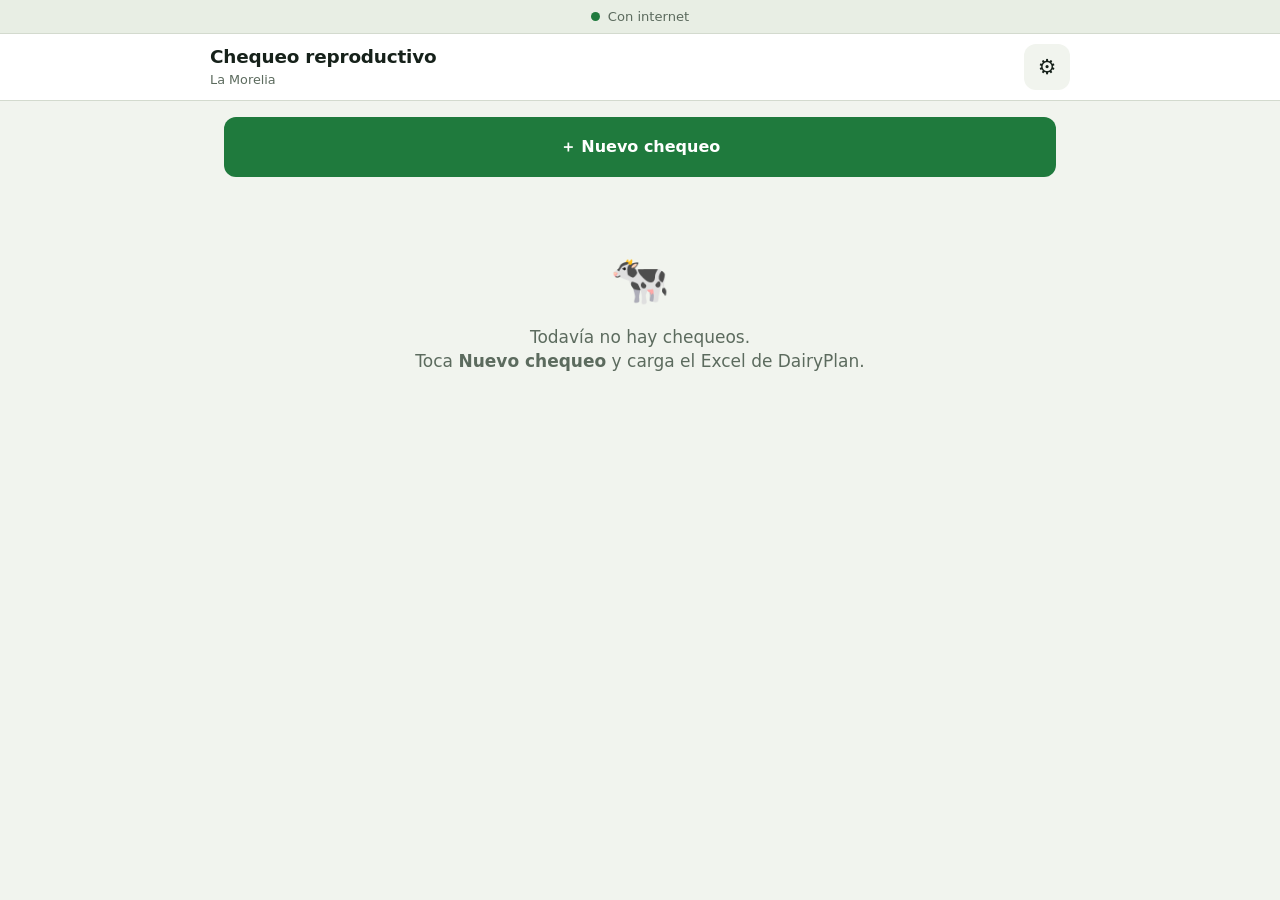
==== chequeo/index.html @ f5736b56 "Fase 1: mover el chequeo a chequeo/ y crear menú de inicio El chequeo reproductivo se traslada a che" ====
<!DOCTYPE html>
<html lang="es">
<head>
<meta charset="UTF-8">
<meta name="viewport" content="width=device-width, initial-scale=1.0, viewport-fit=cover">
<meta name="theme-color" content="#1F7A3D">
<title>Chequeo Reproductivo</title>
<link rel="manifest" href="../manifest.webmanifest">
<link rel="icon" href="../icon-192.png">
<script src="xlsx.full.min.js"></script>
<style>
  :root{
    --paper:#ffffff;
    --panel:#f1f4ee;
    --ink:#16211a;
    --muted:#5c6b5e;
    --line:#d3dace;
    --verde:#1f7a3d;
    --verde-suave:#e4f2e7;
    --ambar:#b8590a;
    --ambar-suave:#fdeedd;
    --alerta:#a3231c;
    --alerta-suave:#fbe9e8;
    --azul:#20618f;
    --aborto:#c2185b;
    --aborto-suave:#fce4ec;
    --aborto-oscuro:#8f0f40;
    --sans:system-ui,-apple-system,"Segoe UI",Roboto,"Helvetica Neue",Arial,sans-serif;
    --tap:60px;
  }
  *{box-sizing:border-box;margin:0;padding:0;-webkit-tap-highlight-color:transparent}
  html{-webkit-text-size-adjust:100%}
  body{
    background:var(--panel);color:var(--ink);font-family:var(--sans);
    font-size:17px;line-height:1.45;min-height:100vh;
    padding-bottom:env(safe-area-inset-bottom);
  }
  button,input,select,textarea{font-family:inherit;font-size:inherit;color:inherit}
  button{cursor:pointer;border:none;background:none}
  :focus-visible{outline:3px solid var(--azul);outline-offset:2px}

  .wrap{max-width:860px;margin:0 auto;padding:0 14px 120px}

  /* ---------- barra superior ---------- */
  .topbar{
    position:sticky;top:0;z-index:30;background:var(--paper);
    border-bottom:1px solid var(--line);
    padding:calc(10px + env(safe-area-inset-top)) 14px 10px;
  }
  .topbar-in{max-width:860px;margin:0 auto;display:flex;align-items:center;gap:12px;min-height:44px}
  .top-title{font-size:1.15rem;font-weight:700;letter-spacing:-0.01em;flex:1;min-width:0;
    overflow:hidden;text-overflow:ellipsis;white-space:nowrap}
  .top-sub{font-size:0.8rem;color:var(--muted);font-weight:400}
  .icon-btn{
    width:46px;height:46px;border-radius:12px;display:flex;align-items:center;justify-content:center;
    font-size:1.3rem;background:var(--panel);flex-shrink:0;
  }
  .icon-btn:active{background:var(--line)}

  /* ---------- conexión ---------- */
  .net{
    display:flex;align-items:center;gap:8px;justify-content:center;
    font-size:0.82rem;padding:7px 12px;background:#e8eee4;color:var(--muted);
    border-bottom:1px solid var(--line);
  }
  .net.off{background:#fdf3e3;color:#8a5a10}
  .net .pip{width:9px;height:9px;border-radius:50%;background:var(--verde)}
  .net.off .pip{background:#c98a1a}

  /* ---------- progreso ---------- */
  .prog-wrap{background:var(--paper);padding:0 14px 12px;border-bottom:1px solid var(--line);
    position:sticky;top:65px;z-index:29}
  .prog-in{max-width:860px;margin:0 auto}
  .prog-head{display:flex;justify-content:space-between;align-items:baseline;margin-bottom:6px}
  .prog-count{font-size:1.5rem;font-weight:700;letter-spacing:-0.02em;font-variant-numeric:tabular-nums}
  .prog-count small{font-size:0.95rem;font-weight:500;color:var(--muted)}
  .prog-bar{height:10px;background:var(--panel);border-radius:5px;overflow:hidden}
  .prog-fill{height:100%;background:var(--verde);width:0;transition:width .25s ease}

  /* ---------- tarjetas de animal ---------- */
  .lista{display:flex;flex-direction:column;gap:12px;margin-top:14px}
  .animal{
    background:var(--paper);border:1px solid var(--line);border-radius:14px;
    padding:14px;border-left:6px solid var(--line);
  }
  .animal.hecho-p{border-left-color:var(--verde);background:#fbfdfb}
  .animal.hecho-v{border-left-color:var(--ambar);background:#fffdfa}
  .animal.hecho-a{border-left-color:var(--aborto);background:#fdf7fa}
  .a-head{display:flex;align-items:flex-start;gap:12px;margin-bottom:12px}
  .a-num{font-size:2rem;font-weight:800;letter-spacing:-0.03em;line-height:1;font-variant-numeric:tabular-nums}
  .a-meta{flex:1;min-width:0;display:flex;flex-wrap:wrap;gap:6px;align-items:center}
  .chip{
    font-size:0.78rem;padding:3px 9px;border-radius:20px;background:var(--panel);
    color:var(--muted);white-space:nowrap;font-weight:500;
  }
  .chip.estado{background:#e7edf3;color:var(--azul);font-weight:700}
  .chip.param{background:var(--verde-suave);color:var(--verde);font-weight:700}
  .chip.nuevo{background:#f3e8f7;color:#7b3b8f;font-weight:700}
  .a-btns{display:grid;grid-template-columns:1fr 1fr;gap:10px}
  .a-btns .a-btn.a{grid-column:1 / -1}
  .a-btn{
    min-height:var(--tap);border-radius:12px;border:2px solid var(--line);
    background:var(--paper);font-weight:700;font-size:1.05rem;
    display:flex;align-items:center;justify-content:center;gap:8px;
  }
  .a-btn .mk{font-size:1.2rem;opacity:.35}
  .a-btn.p{color:var(--verde);border-color:#bcd9c5}
  .a-btn.v{color:var(--ambar);border-color:#e6cdb1}
  .a-btn.a{color:var(--aborto);border-color:#eab8cd}
  .a-btn.p[aria-pressed="true"]{background:var(--verde);color:#fff;border-color:var(--verde)}
  .a-btn.v[aria-pressed="true"]{background:var(--ambar);color:#fff;border-color:var(--ambar)}
  /* Aborto se distingue también por el relleno (rayado), no solo por el color,
     para que se note aunque no se perciban bien los colores. */
  .a-btn.a[aria-pressed="true"]{
    color:#fff;border-color:var(--aborto);background-color:var(--aborto);
    background-image:repeating-linear-gradient(135deg,
      var(--aborto) 0 7px, var(--aborto-oscuro) 7px 14px);
  }
  .a-btn[aria-pressed="true"] .mk{opacity:1}
  .a-btn:active{transform:scale(.985)}
  .a-btn:disabled{opacity:.55;pointer-events:none}
  .a-extra{margin-top:10px;display:flex;gap:10px;align-items:stretch}
  .a-nota{
    flex:1;min-height:48px;padding:11px 12px;border:1px solid var(--line);
    border-radius:10px;background:var(--paper);resize:none;line-height:1.35;
  }
  .a-nota::placeholder{color:#93a094}
  .a-nota:focus{outline:none;border-color:var(--azul);box-shadow:0 0 0 3px #20618f22}
  .a-nota.tiene{border-color:#c9d6cb;background:#fbfcfa}
  .a-nota[readonly]{background:var(--panel);color:var(--muted)}
  .ver-mas{
    background:none;color:var(--muted);font-size:0.85rem;padding:8px 2px;
    text-decoration:underline;text-underline-offset:3px;
  }
  .a-datos{margin-top:8px;border-top:1px solid var(--line);padding-top:8px;
    display:grid;grid-template-columns:1fr 1fr;gap:4px 14px;font-size:0.85rem}
  .a-datos div{display:flex;justify-content:space-between;gap:8px;padding:2px 0;border-bottom:1px dotted #e6ebe3}
  .a-datos span:first-child{color:var(--muted)}
  .a-datos span:last-child{font-weight:600;text-align:right;word-break:break-word}

  /* ---------- separador de estado ---------- */
  .grupo{
    display:flex;align-items:center;gap:10px;margin:20px 2px 2px;
    font-size:0.9rem;font-weight:700;color:var(--muted);
  }
  .grupo::after{content:"";flex:1;height:1px;background:var(--line)}
  .grupo:first-child{margin-top:4px}

  /* ---------- botones generales ---------- */
  .btn{
    min-height:var(--tap);padding:0 22px;border-radius:12px;font-weight:700;font-size:1rem;
    display:inline-flex;align-items:center;justify-content:center;gap:9px;width:100%;
  }
  .btn-verde{background:var(--verde);color:#fff}
  .btn-verde:active{background:#19632f}
  .btn-borde{background:var(--paper);border:2px solid var(--line);color:var(--ink)}
  .btn-borde:active{background:var(--panel)}
  .btn-texto{background:none;color:var(--alerta);font-weight:600;min-height:48px}
  .btn-ambar{background:var(--ambar);color:#fff}
  .btn-ambar:active{background:#9c4b08}
  .btn:disabled{opacity:.45}
  .btn-fila{display:grid;grid-template-columns:1fr 1fr;gap:10px}
  @media (max-width:520px){.btn-fila{grid-template-columns:1fr}}

  /* ---------- tarjetas de sesión ---------- */
  .card{background:var(--paper);border:1px solid var(--line);border-radius:14px;padding:16px;margin-bottom:12px}
  .card h3{font-size:1.05rem;font-weight:700;letter-spacing:-0.01em}
  .card-sub{font-size:0.85rem;color:var(--muted);margin-top:2px}
  .ses{display:flex;align-items:center;gap:14px;width:100%;text-align:left}
  .ses-info{flex:1;min-width:0}
  .ses-fecha{font-size:1.02rem;font-weight:700}
  .ses-det{font-size:0.84rem;color:var(--muted);margin-top:3px}
  .ses-pip{width:12px;height:12px;border-radius:50%;flex-shrink:0}
  .pip-sync{background:var(--verde)}
  .pip-pend{background:#c98a1a}
  .pip-local{background:var(--line)}
  .ses-flecha{color:var(--muted);font-size:1.4rem}

  /* ---------- carga ---------- */
  .drop{
    border:2px dashed #b9c5bb;border-radius:14px;padding:34px 18px;text-align:center;
    background:var(--paper);position:relative;
  }
  .drop input{position:absolute;inset:0;opacity:0;width:100%;height:100%}
  .drop .ic{font-size:2.4rem}
  .drop b{display:block;font-size:1.1rem;margin-top:8px}
  .drop small{color:var(--muted)}

  .param{
    background:var(--paper);border:1px solid var(--line);border-radius:12px;
    padding:12px 14px;display:flex;align-items:center;gap:12px;margin-bottom:10px;
  }
  .param-txt{flex:1;min-width:0}
  .param-txt b{font-size:0.98rem}
  .param-txt small{display:block;color:var(--muted);font-size:0.84rem}
  .param input[type=number]{
    width:62px;padding:9px 4px;text-align:center;border:1px solid var(--line);
    border-radius:9px;background:var(--paper);font-weight:600;
  }
  .sw{width:56px;height:32px;border-radius:16px;background:#ccd5cd;position:relative;flex-shrink:0;transition:background .15s}
  .sw::after{content:"";position:absolute;top:3px;left:3px;width:26px;height:26px;border-radius:50%;background:#fff;transition:left .15s;box-shadow:0 1px 3px #0003}
  .sw[aria-pressed="true"]{background:var(--verde)}
  .sw[aria-pressed="true"]::after{left:27px}

  .aviso{
    background:#fdf3e3;border:1px solid #ecd9b0;color:#7a5410;
    border-radius:12px;padding:12px 14px;font-size:0.9rem;margin-bottom:12px;
  }
  .aviso b{display:block;margin-bottom:3px}
  .aviso.malo{background:var(--alerta-suave);border-color:#efc4c1;color:var(--alerta)}
  .aviso.bien{background:var(--verde-suave);border-color:#bcd9c5;color:#155f2e}

  .campo{margin-bottom:14px}
  .campo label{display:block;font-weight:600;font-size:0.92rem;margin-bottom:6px}
  .campo input[type=text],.campo input[type=url],.campo select{
    width:100%;min-height:52px;padding:12px 14px;border:1px solid var(--line);
    border-radius:11px;background:var(--paper);
  }
  .campo small{display:block;color:var(--muted);font-size:0.83rem;margin-top:5px}

  /* ---------- buscador y filtros ---------- */
  .busca{display:flex;gap:10px;margin-top:14px}
  .busca input{
    flex:1;min-height:52px;padding:12px 14px;border:1px solid var(--line);
    border-radius:11px;background:var(--paper);
  }
  .filtros{display:flex;gap:8px;margin-top:10px;overflow-x:auto;padding-bottom:2px}
  .fchip{
    padding:9px 15px;border-radius:22px;border:1px solid var(--line);background:var(--paper);
    font-size:0.9rem;font-weight:600;white-space:nowrap;color:var(--muted);
  }
  .fchip[aria-pressed="true"]{background:var(--ink);color:#fff;border-color:var(--ink)}

  /* ---------- tabla de detalle de un chequeo (solo lectura) ---------- */
  .tabla-wrap{overflow-x:auto;-webkit-overflow-scrolling:touch;border:1px solid var(--line);border-radius:10px}
  .tabla-datos{width:100%;border-collapse:collapse;font-size:0.86rem;white-space:nowrap}
  .tabla-datos th,.tabla-datos td{padding:8px 10px;text-align:left;border-bottom:1px solid var(--line)}
  .tabla-datos th{background:var(--panel);font-weight:700;position:sticky;top:0}
  .tabla-datos tr:last-child td{border-bottom:none}
  .totales{display:grid;grid-template-columns:repeat(auto-fit,minmax(72px,1fr));gap:8px;margin-top:14px;text-align:center}
  .totales b{display:block;font-size:1.3rem;font-weight:800}
  .totales span{font-size:0.76rem;color:var(--muted)}

  /* ---------- barra inferior ---------- */
  .barra{
    position:fixed;left:0;right:0;bottom:0;z-index:40;background:var(--paper);
    border-top:1px solid var(--line);padding:10px 14px calc(10px + env(safe-area-inset-bottom));
  }
  .barra-in{max-width:860px;margin:0 auto;display:grid;grid-template-columns:1fr 1fr;gap:10px}

  .vacio{text-align:center;padding:52px 20px;color:var(--muted)}
  .vacio .ic{font-size:3rem;display:block;margin-bottom:10px}

  .toast{
    position:fixed;left:50%;transform:translateX(-50%);bottom:96px;z-index:60;
    background:var(--ink);color:#fff;padding:13px 20px;border-radius:12px;
    font-size:0.92rem;font-weight:600;max-width:90%;text-align:center;
    box-shadow:0 6px 20px #0004;
  }
  @media (prefers-reduced-motion:no-preference){
    .toast{animation:sube .18s ease-out}
    @keyframes sube{from{opacity:0;transform:translate(-50%,10px)}to{opacity:1;transform:translate(-50%,0)}}
  }
  .oculto{display:none !important}
</style>
</head>
<body>

<div class="net" id="net"><span class="pip"></span><span id="netTxt">Con internet</span></div>

<div class="topbar">
  <div class="topbar-in">
    <button class="icon-btn oculto" id="btnAtras" onclick="irAtras()" aria-label="Volver">←</button>
    <div style="flex:1;min-width:0">
      <div class="top-title" id="titulo">Chequeo reproductivo</div>
      <div class="top-sub" id="subtitulo">La Morelia</div>
    </div>
    <button class="icon-btn" id="btnAjustes" onclick="ver('ajustes')" aria-label="Ajustes">⚙</button>
  </div>
</div>

<div class="prog-wrap oculto" id="progWrap">
  <div class="prog-in">
    <div class="aviso oculto" id="cerradoAviso" style="margin-bottom:10px"></div>
    <div class="prog-head">
      <div class="prog-count"><span id="progHecho">0</span><small> de <span id="progTotal">0</span> revisadas</small></div>
      <div style="font-size:.85rem;color:var(--muted)" id="progDetalle"></div>
    </div>
    <div class="prog-bar"><div class="prog-fill" id="progFill"></div></div>
  </div>
</div>

<div class="wrap">

  <!-- ================= INICIO ================= -->
  <section id="v-inicio">
    <div id="bannerPrep" style="margin-top:16px"></div>
    <div style="margin:16px 0">
      <button class="btn btn-verde" onclick="ver('cargar')">＋ Nuevo chequeo</button>
    </div>
    <div id="listaSesiones"></div>
  </section>

  <!-- ================= CARGAR ================= -->
  <section id="v-cargar" class="oculto">
    <div class="card">
      <h3>Archivo de DairyPlan</h3>
      <div class="card-sub" style="margin-bottom:12px">Exporta el listado del hato en Excel y ábrelo aquí.</div>
      <div class="drop" id="drop">
        <input type="file" id="file" accept=".xlsx,.xls,application/vnd.openxmlformats-officedocument.spreadsheetml.sheet,application/vnd.ms-excel">
        <span class="ic">📄</span>
        <b>Elegir archivo</b>
        <small>Excel de DairyPlan (.xlsx o .xls)</small>
      </div>
      <div id="cargaInfo" class="oculto" style="margin-top:12px"></div>
    </div>

    <div class="card" id="panelParams">
      <h3>Parámetros de chequeo</h3>
      <div class="card-sub" style="margin-bottom:12px">Ajústalos si el encargado maneja otros días.</div>
      <div id="params"></div>
      <div id="resumenFiltro"></div>
    </div>

    <div class="btn-fila">
      <button class="btn btn-borde" onclick="ver('inicio')">Cancelar</button>
      <button class="btn btn-verde" id="btnCrear" onclick="crearSesion()" disabled>Empezar chequeo</button>
    </div>
    <div style="margin:10px 0 40px">
      <button class="btn btn-borde" id="btnPreparar" onclick="prepararParaTablet()" disabled>📤 Enviar a la tablet</button>
      <div style="font-size:.85rem;color:var(--muted);margin-top:8px;text-align:center">
        Deja la lista lista para que el encargado la descargue en la tablet.
      </div>
      <div id="prepMsg" style="margin-top:10px"></div>
    </div>
  </section>

  <!-- ================= CAMPO ================= -->
  <section id="v-campo" class="oculto">
    <div class="busca">
      <input type="text" id="buscar" inputmode="search" placeholder="Buscar número de animal" oninput="pintarLista()">
      <button class="icon-btn" onclick="limpiarBusqueda()" aria-label="Limpiar">✕</button>
    </div>
    <div class="filtros">
      <button class="fchip" id="f-todas" aria-pressed="true" onclick="setFiltro('todas')">Todas</button>
      <button class="fchip" id="f-pend" aria-pressed="false" onclick="setFiltro('pend')">Pendientes</button>
      <button class="fchip" id="f-prenadas" aria-pressed="false" onclick="setFiltro('prenadas')">Preñadas</button>
      <button class="fchip" id="f-vacias" aria-pressed="false" onclick="setFiltro('vacias')">Vacías</button>
      <button class="fchip" id="f-abortos" aria-pressed="false" onclick="setFiltro('abortos')">Abortos</button>
    </div>
    <div class="lista" id="lista"></div>
    <div style="margin:18px 0 10px">
      <button class="btn btn-borde" id="btnAgregarAnimal" onclick="ver('agregar')">＋ Agregar animal que no está en la lista</button>
    </div>
  </section>

  <!-- ================= AGREGAR ================= -->
  <section id="v-agregar" class="oculto">
    <div class="card">
      <h3>Agregar animal</h3>
      <div class="card-sub" style="margin-bottom:14px">Para vacas que llegaron al corral y no venían en la lista.</div>
      <div class="campo">
        <label for="nvNum">Número del animal</label>
        <input type="text" id="nvNum" inputmode="numeric" autocomplete="off">
      </div>
      <div class="campo">
        <label for="nvEstado">Estado en DairyPlan</label>
        <input type="text" id="nvEstado" list="estadosLista" autocomplete="off" placeholder="Opcional">
        <datalist id="estadosLista"></datalist>
      </div>
      <div class="campo">
        <label for="nvNota">Comentario</label>
        <input type="text" id="nvNota" autocomplete="off" placeholder="Opcional">
      </div>
      <div class="btn-fila">
        <button class="btn btn-borde" onclick="ver('campo')">Cancelar</button>
        <button class="btn btn-verde" onclick="agregarAnimal()">Agregar</button>
      </div>
    </div>
  </section>

  <!-- ================= AJUSTES ================= -->
  <section id="v-ajustes" class="oculto">
    <div class="card">
      <h3>Hoja de Google</h3>
      <div class="card-sub" style="margin-bottom:12px">Los chequeos se envían aquí cuando hay internet. Cada envío agrega filas, no borra las anteriores.</div>
      <div class="campo">
        <label for="urlSheet">Dirección de envío</label>
        <input type="url" id="urlSheet" placeholder="https://script.google.com/macros/s/.../exec" autocomplete="off">
        <small>La consigues al publicar el Apps Script. Está explicado en el archivo de instalación.</small>
      </div>
      <div class="btn-fila">
        <button class="btn btn-borde" onclick="probarSheet()">Probar conexión</button>
        <button class="btn btn-verde" onclick="guardarUrl()">Guardar</button>
      </div>
      <div id="ajustesMsg" style="margin-top:12px"></div>
    </div>

    <div class="card">
      <h3>Nombre de quien revisa</h3>
      <div class="campo" style="margin:10px 0 0">
        <input type="text" id="operario" placeholder="Ej: Don Jairo" autocomplete="off" onchange="guardarOperario()">
        <small>Queda registrado en cada chequeo enviado.</small>
      </div>
    </div>

    <div class="card">
      <h3>Estado del dispositivo</h3>
      <div id="infoAlmacen" class="card-sub" style="margin-top:8px"></div>
      <div style="margin-top:14px">
        <button class="btn btn-borde" onclick="sincronizarPendientes(true)">Enviar chequeos pendientes</button>
      </div>
    </div>

    <div class="card">
      <h3>Chequeos guardados</h3>
      <div class="card-sub" style="margin-bottom:6px">Toca uno para ver el detalle, exportarlo o borrarlo.</div>
      <div id="listaChequeos"></div>
    </div>

    <div style="margin-bottom:40px">
      <button class="btn btn-borde" onclick="ver('inicio')">Volver</button>
    </div>
  </section>

  <!-- ================= RESUMEN DE SESIÓN ================= -->
  <section id="v-sesion" class="oculto">
    <div id="resumenSesion"></div>
  </section>

</div>

<!-- barra inferior del modo campo -->
<div class="barra oculto" id="barraCampo">
  <div class="barra-in">
    <button class="btn btn-borde" onclick="exportarExcel()">⬇ Excel</button>
    <button class="btn btn-verde" id="btnEnviar" onclick="enviarSesion()">Guardar y enviar</button>
  </div>
</div>

<script>
"use strict";

/* =========================================================
   1. Almacenamiento local (IndexedDB)
   ========================================================= */
const DB_NOMBRE = 'chequeo-repro';
const DB_VER = 1;
let _db = null;

function abrirDB(){
  return new Promise((res, rej) => {
    if (_db) return res(_db);
    const req = indexedDB.open(DB_NOMBRE, DB_VER);
    req.onupgradeneeded = e => {
      const db = e.target.result;
      if (!db.objectStoreNames.contains('sesiones')) db.createObjectStore('sesiones', {keyPath:'id'});
      if (!db.objectStoreNames.contains('config')) db.createObjectStore('config', {keyPath:'clave'});
    };
    req.onsuccess = e => { _db = e.target.result; res(_db); };
    req.onerror = () => rej(req.error);
  });
}
function tx(store, modo){
  return abrirDB().then(db => db.transaction(store, modo).objectStore(store));
}
function dbGuardar(store, obj){
  return tx(store,'readwrite').then(st => new Promise((res,rej)=>{
    const r = st.put(obj); r.onsuccess = () => res(obj); r.onerror = () => rej(r.error);
  }));
}
function dbLeer(store, clave){
  return tx(store,'readonly').then(st => new Promise((res,rej)=>{
    const r = st.get(clave); r.onsuccess = () => res(r.result || null); r.onerror = () => rej(r.error);
  }));
}
function dbTodo(store){
  return tx(store,'readonly').then(st => new Promise((res,rej)=>{
    const r = st.getAll(); r.onsuccess = () => res(r.result || []); r.onerror = () => rej(r.error);
  }));
}
function dbBorrar(store, clave){
  return tx(store,'readwrite').then(st => new Promise((res,rej)=>{
    const r = st.delete(clave); r.onsuccess = () => res(); r.onerror = () => rej(r.error);
  }));
}

/* =========================================================
   2. Estado en memoria
   ========================================================= */
let sesion = null;          // sesión abierta
let sesiones = [];          // historial
let config = {urlSheet:'', operario:''};
let vista = 'inicio';
let filtro = 'todas';
let pila = [];              // navegación hacia atrás
let borrador = null;        // archivo cargado, antes de crear la sesión

const PARAMS_DEF = [
  {id:1, estados:['alta','pront','abort','vacia'], campo:'DEL', op:'>',    val:21,  texto:'Recién paridas y vacías'},
  {id:2, estados:['insem'],                        campo:'DUS', op:'>',    val:27,  texto:'Inseminadas sin confirmar'},
  {id:3, estados:['pren'],                         campo:'DUS', op:'<',    val:60,  texto:'Preñez temprana'},
  {id:4, estados:['pren'],                         campo:'DUS', op:'entre',min:91, max:104, texto:'Confirmación de preñez'},
  {id:5, estados:['pren'],                         campo:'DUS', op:'entre',min:204,max:240, texto:'Control antes del secado'}
];
let params = JSON.parse(JSON.stringify(PARAMS_DEF)).map(p => (p.activo = true, p));

/* =========================================================
   3. Utilidades
   ========================================================= */
// Quita tildes y la ñ para que VACÍA, VACIA, PREÑ y PREÑADA se comparen igual.
function norm(v){
  if (v === null || v === undefined) return '';
  return String(v).normalize('NFD').replace(/[\u0300-\u036f]/g,'').trim().toLowerCase();
}
// El botón de Aborto solo debe verse en animales cuyo estado (el STATUS de
// DairyPlan) empieza por PREÑ — mismo criterio "empieza por" que ya usan
// las reglas de parámetros (ver coincideEstado).
function esPrenada(a){
  return norm(a.estado).startsWith('pren');
}
function numero(v){
  if (v === null || v === undefined || v === '') return null;
  if (typeof v === 'number') return isFinite(v) ? v : null;
  const n = parseFloat(String(v).replace(/\s/g,'').replace(',','.'));
  return isNaN(n) ? null : n;
}
// Lee un input numérico respetando el cero (el bug clásico de || valorPorDefecto)
function leerNum(el, defecto){
  const n = parseFloat(el.value);
  return Number.isFinite(n) ? n : defecto;
}
function esc(s){
  return String(s === null || s === undefined ? '' : s)
    .replace(/&/g,'&amp;').replace(/</g,'&lt;').replace(/>/g,'&gt;')
    .replace(/"/g,'&quot;').replace(/'/g,'&#39;');
}
function muestra(v){
  if (v instanceof Date && !isNaN(v)) {
    return String(v.getDate()).padStart(2,'0')+'/'+String(v.getMonth()+1).padStart(2,'0')+'/'+v.getFullYear();
  }
  return v === null || v === undefined ? '' : String(v);
}
function fechaLarga(iso){
  try {
    return new Date(iso).toLocaleDateString('es-CO',{weekday:'long',day:'numeric',month:'long',year:'numeric'});
  } catch(e){ return iso; }
}
function fechaCorta(iso){
  const d = new Date(iso);
  return String(d.getDate()).padStart(2,'0')+'/'+String(d.getMonth()+1).padStart(2,'0')+'/'+d.getFullYear();
}
let _toastT = null;
function toast(msg){
  const v = document.getElementById('_toast');
  if (v) v.remove();
  const el = document.createElement('div');
  el.className = 'toast'; el.id = '_toast'; el.textContent = msg;
  el.setAttribute('role','status');
  document.body.appendChild(el);
  clearTimeout(_toastT);
  _toastT = setTimeout(() => el.remove(), 2600);
}

/* =========================================================
   4. Navegación
   ========================================================= */
function ver(v, sinPila){
  if (!sinPila && v !== vista) pila.push(vista);
  vista = v;
  ['inicio','cargar','campo','agregar','ajustes','sesion'].forEach(n => {
    document.getElementById('v-'+n).classList.toggle('oculto', n !== v);
  });
  document.getElementById('btnAtras').classList.toggle('oculto', v === 'inicio');
  document.getElementById('btnAjustes').classList.toggle('oculto', v !== 'inicio');
  document.getElementById('progWrap').classList.toggle('oculto', v !== 'campo');
  document.getElementById('barraCampo').classList.toggle('oculto', v !== 'campo');

  const t = document.getElementById('titulo'), s = document.getElementById('subtitulo');
  if (v === 'inicio'){ t.textContent = 'Chequeo reproductivo'; s.textContent = 'La Morelia'; }
  else if (v === 'cargar'){ t.textContent = 'Nuevo chequeo'; s.textContent = 'Cargar y filtrar'; }
  else if (v === 'campo'){ t.textContent = sesion ? sesion.nombre : 'Chequeo'; s.textContent = (sesion && sesion.enviado) ? 'Chequeo cerrado · solo lectura' : 'Toca preñada o vacía en cada animal'; }
  else if (v === 'agregar'){ t.textContent = 'Agregar animal'; s.textContent = ''; }
  else if (v === 'ajustes'){ t.textContent = 'Ajustes'; s.textContent = ''; }
  else if (v === 'sesion'){ t.textContent = 'Chequeo guardado'; s.textContent = ''; }

  window.scrollTo(0,0);
  if (v === 'inicio'){ pintarSesiones(); revisarPreparados(); }
  if (v === 'ajustes') pintarAjustes();
  if (v === 'agregar') prepararAgregar();
}
function irAtras(){
  const prev = pila.pop() || 'inicio';
  ver(prev, true);
}

/* =========================================================
   5. Carga del Excel de DairyPlan
   ========================================================= */
const COLS_ID = ['animal','numero','num','nro','no','n','id','crotal','arete','vaca','codigo','identificacion'];

document.getElementById('file').addEventListener('change', e => {
  if (e.target.files && e.target.files[0]) leerArchivo(e.target.files[0]);
});
const drop = document.getElementById('drop');
drop.addEventListener('dragover', e => e.preventDefault());
drop.addEventListener('drop', e => {
  e.preventDefault();
  if (e.dataTransfer.files && e.dataTransfer.files[0]) leerArchivo(e.dataTransfer.files[0]);
});

function leerArchivo(file){
  const info = document.getElementById('cargaInfo');
  info.classList.remove('oculto');
  info.innerHTML = '<div class="aviso">Leyendo el archivo…</div>';
  const fr = new FileReader();
  fr.onerror = () => { info.innerHTML = '<div class="aviso malo"><b>No se pudo leer el archivo</b>Vuelve a exportarlo desde DairyPlan e inténtalo otra vez.</div>'; };
  fr.onload = ev => {
    try {
      const wb = XLSX.read(new Uint8Array(ev.target.result), {type:'array', cellDates:true});
      const hoja = wb.Sheets[wb.SheetNames[0]];
      const filas = XLSX.utils.sheet_to_json(hoja, {header:1, raw:true, cellDates:true, defval:''});
      const conDatos = filas.filter(f => f.some(c => c !== '' && c !== null && c !== undefined));
      if (conDatos.length < 2) throw new Error('vacio');

      const heads = conDatos[0].map(h => (h === null || h === undefined) ? '' : String(h).trim());
      const cuerpo = conDatos.slice(1);

      const iStatus = heads.findIndex(h => norm(h) === 'status' || norm(h) === 'estado');
      const iDel = heads.findIndex(h => norm(h) === 'del');
      const iDus = heads.findIndex(h => norm(h) === 'dus');
      const faltan = [];
      if (iStatus < 0) faltan.push('STATUS');
      if (iDel < 0) faltan.push('DEL');
      if (iDus < 0) faltan.push('DUS');
      if (faltan.length){
        info.innerHTML = '<div class="aviso malo"><b>Faltan columnas en el archivo</b>No encontré ' + esc(faltan.join(', ')) +
          '. El listado de DairyPlan debe incluirlas. Columnas encontradas: ' + esc(heads.filter(Boolean).join(', ')) + '.</div>';
        document.getElementById('btnCrear').disabled = true;
        borrador = null;
        return;
      }

      let iId = -1;
      for (const c of COLS_ID){
        iId = heads.findIndex(h => norm(h) === c);
        if (iId >= 0) break;
      }
      if (iId < 0) iId = 0;

      borrador = {archivo:file.name, heads, cuerpo, iStatus, iDel, iDus, iId};
      info.innerHTML = '<div class="aviso bien"><b>' + esc(file.name) + '</b>' + cuerpo.length + ' animales en el archivo.</div>';
      aplicarFiltro();
    } catch(err){
      info.innerHTML = '<div class="aviso malo"><b>El archivo no se pudo abrir</b>Debe ser el Excel que exporta DairyPlan (.xlsx o .xls), sin filas de título encima de los encabezados.</div>';
      document.getElementById('btnCrear').disabled = true;
      borrador = null;
    }
  };
  fr.readAsArrayBuffer(file);
}

/* ---- parámetros ---- */
function pintarParams(){
  const cont = document.getElementById('params');
  cont.innerHTML = params.map(p => {
    const estados = p.estados.map(e => e.toUpperCase()).join(' · ');
    let inputs;
    if (p.op === 'entre'){
      inputs = '<input type="number" id="pmin'+p.id+'" value="'+p.min+'" min="0" inputmode="numeric" aria-label="mínimo">' +
               '<span style="color:var(--muted)">a</span>' +
               '<input type="number" id="pmax'+p.id+'" value="'+p.max+'" min="0" inputmode="numeric" aria-label="máximo">';
    } else {
      inputs = '<span style="color:var(--muted)">'+p.op+'</span>' +
               '<input type="number" id="pval'+p.id+'" value="'+p.val+'" min="0" inputmode="numeric" aria-label="valor">';
    }
    return '<div class="param">' +
      '<div class="param-txt"><b>'+esc(p.texto)+'</b><small>'+esc(estados)+' · '+p.campo+'</small></div>' +
      '<div style="display:flex;align-items:center;gap:6px">'+inputs+'</div>' +
      '<button class="sw" aria-pressed="'+(p.activo?'true':'false')+'" onclick="alternarParam('+p.id+')" aria-label="Activar '+esc(p.texto)+'"></button>' +
      '</div>';
  }).join('');
  params.forEach(p => {
    const ids = p.op === 'entre' ? ['pmin'+p.id,'pmax'+p.id] : ['pval'+p.id];
    ids.forEach(i => {
      const el = document.getElementById(i);
      if (el) el.addEventListener('input', () => { leerParams(); aplicarFiltro(); });
    });
  });
}
function alternarParam(id){
  const p = params.find(x => x.id === id);
  p.activo = !p.activo;
  pintarParams();
  aplicarFiltro();
}
function leerParams(){
  params.forEach(p => {
    if (p.op === 'entre'){
      const a = document.getElementById('pmin'+p.id), b = document.getElementById('pmax'+p.id);
      if (a) p.min = leerNum(a, p.min);
      if (b) p.max = leerNum(b, p.max);
    } else {
      const a = document.getElementById('pval'+p.id);
      if (a) p.val = leerNum(a, p.val);
    }
  });
}
function coincideEstado(estadoNorm, lista){
  return lista.some(e => estadoNorm.startsWith(e));
}
function aplicarFiltro(){
  const res = document.getElementById('resumenFiltro');
  if (!borrador){ res.innerHTML = ''; return; }
  leerParams();

  const sel = [];
  const sinRegla = {};
  for (const fila of borrador.cuerpo){
    const est = norm(fila[borrador.iStatus]);
    if (!est) continue;
    const del = numero(fila[borrador.iDel]);
    const dus = numero(fila[borrador.iDus]);
    const motivos = [];
    for (const p of params){
      if (!p.activo) continue;
      if (!coincideEstado(est, p.estados)) continue;
      const v = p.campo === 'DEL' ? del : dus;
      if (v === null) continue;
      let ok = false;
      if (p.op === '>') ok = v > p.val;
      else if (p.op === '<') ok = v < p.val;
      else if (p.op === 'entre') ok = v >= p.min && v <= p.max;
      if (ok) motivos.push('P'+p.id);
    }
    if (motivos.length) sel.push({fila, motivos});
    else {
      const cubierto = params.some(p => coincideEstado(est, p.estados));
      if (!cubierto) sinRegla[String(fila[borrador.iStatus]).trim()] = (sinRegla[String(fila[borrador.iStatus]).trim()] || 0) + 1;
    }
  }
  borrador.sel = sel;

  let html = '<div class="aviso ' + (sel.length ? 'bien' : 'malo') + '"><b>' + sel.length +
    ' animales para chequear</b>' + (sel.length ? 'De ' + borrador.cuerpo.length + ' animales del hato.' :
    'Ningún animal cumple los parámetros activos. Revisa los valores o los estados del archivo.') + '</div>';
  const sr = Object.keys(sinRegla);
  if (sr.length){
    html += '<div class="aviso"><b>Estados sin ninguna regla</b>' +
      sr.map(k => esc(k) + ' (' + sinRegla[k] + ')').join(', ') +
      '. Esos animales nunca van a salir en la lista. Si alguno debería salir, avísale a Andrés.</div>';
  }
  res.innerHTML = html;
  document.getElementById('btnCrear').disabled = sel.length === 0;
  document.getElementById('btnPreparar').disabled = sel.length === 0;
}

/* =========================================================
   6. Crear la sesión de campo
   ========================================================= */
// orden descendente por estado, y dentro de cada estado por número
function ordenar(animales){
  animales.sort((a,b) => {
    const ea = norm(a.estado), eb = norm(b.estado);
    if (ea !== eb) return eb.localeCompare(ea, 'es');
    const na = numero(a.num), nb = numero(b.num);
    if (na !== null && nb !== null) return na - nb;
    return String(a.num).localeCompare(String(b.num), 'es');
  });
  return animales;
}
function animalesDelBorrador(){
  return ordenar(borrador.sel.map((s, i) => {
    const datos = {};
    borrador.heads.forEach((h, j) => { if (h) datos[h] = muestra(s.fila[j]); });
    return {
      id: 'a' + i + '_' + Math.random().toString(36).slice(2,7),
      num: muestra(s.fila[borrador.iId]),
      estado: muestra(s.fila[borrador.iStatus]),
      del: muestra(s.fila[borrador.iDel]),
      dus: muestra(s.fila[borrador.iDus]),
      motivos: s.motivos,
      datos,
      resultado: null,
      comentario: '',
      agregado: false,
      hora: null
    };
  }));
}

function crearSesion(){
  if (!borrador || !borrador.sel || !borrador.sel.length) return;
  const ahora = new Date();
  const animales = animalesDelBorrador();

  sesion = {
    id: 'ses_' + ahora.getTime(),
    creado: ahora.toISOString(),
    nombre: 'Chequeo ' + fechaCorta(ahora.toISOString()),
    archivo: borrador.archivo,
    heads: borrador.heads.filter(Boolean),
    colId: borrador.heads[borrador.iId] || '',
    colStatus: borrador.heads[borrador.iStatus] || '',
    colDel: borrador.heads[borrador.iDel] || '',
    colDus: borrador.heads[borrador.iDus] || '',
    operario: config.operario || '',
    animales,
    enviado: false,
    enviadoEn: null
  };
  guardarSesion().then(() => {
    filtro = 'todas';
    setFiltro('todas');
    document.getElementById('buscar').value = '';
    ver('campo');
    pintarLista();
  });
}

function guardarSesion(){
  if (!sesion) return Promise.resolve();
  sesion.actualizado = new Date().toISOString();
  return dbGuardar('sesiones', sesion).then(() => cargarSesiones()).catch(err => {
    toast('No se pudo guardar en el dispositivo');
    console.error(err);
  });
}

function cargarSesiones(){
  return dbTodo('sesiones').then(list => {
    sesiones = list.sort((a,b) => (b.creado || '').localeCompare(a.creado || ''));
    return sesiones;
  });
}

/* =========================================================
   7. Modo campo
   ========================================================= */
function setFiltro(f){
  filtro = f;
  const mapa = {todas:'f-todas', pend:'f-pend', prenadas:'f-prenadas', vacias:'f-vacias', abortos:'f-abortos'};
  Object.keys(mapa).forEach(k => {
    document.getElementById(mapa[k]).setAttribute('aria-pressed', k === f ? 'true' : 'false');
  });
  pintarLista();
}
function limpiarBusqueda(){
  document.getElementById('buscar').value = '';
  pintarLista();
}
function animalesVisibles(){
  if (!sesion) return [];
  const q = norm(document.getElementById('buscar').value);
  return sesion.animales.filter(a => {
    if (filtro === 'pend' && a.resultado) return false;
    if (filtro === 'prenadas' && a.resultado !== 'PREÑADA') return false;
    if (filtro === 'vacias' && a.resultado !== 'VACIA') return false;
    if (filtro === 'abortos' && a.resultado !== 'ABORTO') return false;
    if (q && !norm(a.num).includes(q) && !norm(a.estado).includes(q)) return false;
    return true;
  });
}
// Un chequeo cerrado (ya enviado a la hoja de Google) es de solo lectura,
// para no modificarlo por accidente. Se reabre con el botón de la barra.
function botonResultado(a, valor, clase, icono, etiqueta, cerrado){
  const activo = a.resultado === valor;
  const accion = cerrado ? ' disabled' : ' onclick="marcar(\'' + a.id + '\',\'' + valor + '\')"';
  return '<button class="a-btn ' + clase + '" aria-pressed="' + activo + '"' + accion + '>' +
    '<span class="mk">' + icono + '</span>' + etiqueta + '</button>';
}
function pintarLista(){
  if (!sesion) return;
  const cont = document.getElementById('lista');
  const vis = animalesVisibles();
  const cerrado = !!sesion.enviado;
  actualizarProgreso();
  actualizarEstadoCierre();

  if (!vis.length){
    cont.innerHTML = '<div class="vacio"><span class="ic">🔎</span>' +
      (filtro === 'pend' ? 'No quedan animales pendientes.' : 'Ningún animal con esa búsqueda.') + '</div>';
    return;
  }

  let html = '', estadoPrev = null;
  for (const a of vis){
    const est = a.estado || 'Sin estado';
    if (est !== estadoPrev && !document.getElementById('buscar').value){
      html += '<div class="grupo">' + esc(est) + '</div>';
      estadoPrev = est;
    }
    const cls = a.resultado === 'PREÑADA' ? ' hecho-p' : (a.resultado === 'VACIA' ? ' hecho-v' : (a.resultado === 'ABORTO' ? ' hecho-a' : ''));
    html += '<article class="animal' + cls + '" id="an_' + a.id + '">' +
      '<div class="a-head">' +
        '<div class="a-num">' + esc(a.num || '—') + '</div>' +
        '<div class="a-meta">' +
          (a.agregado ? '<span class="chip nuevo">Agregado en campo</span>' : '<span class="chip estado">' + esc(a.estado) + '</span>') +
          (a.del !== '' && a.del !== undefined ? '<span class="chip">DEL ' + esc(a.del) + '</span>' : '') +
          (a.dus !== '' && a.dus !== undefined ? '<span class="chip">DUS ' + esc(a.dus) + '</span>' : '') +
          a.motivos.map(m => '<span class="chip param">' + esc(m) + '</span>').join('') +
        '</div>' +
      '</div>' +
      '<div class="a-btns">' +
        botonResultado(a, 'PREÑADA', 'p', '●', 'Preñada', cerrado) +
        botonResultado(a, 'VACIA', 'v', '●', 'Vacía', cerrado) +
        (esPrenada(a) ? botonResultado(a, 'ABORTO', 'a', '◆', 'Aborto', cerrado) : '') +
      '</div>' +
      '<div class="a-extra">' +
        '<textarea class="a-nota' + (a.comentario ? ' tiene' : '') + '" rows="1" placeholder="Comentario" ' +
          (cerrado ? 'readonly ' : '') +
          'oninput="anotar(\'' + a.id + '\', this.value)">' + esc(a.comentario) + '</textarea>' +
      '</div>' +
      (a.agregado ? '' : '<button class="ver-mas" onclick="verDatos(\'' + a.id + '\', this)">Ver todos los datos</button>') +
      '<div class="a-datos oculto" id="dt_' + a.id + '"></div>' +
    '</article>';
  }
  cont.innerHTML = html;
}
// Franja de "cerrado", botón de agregar animal, y el botón grande de la
// barra inferior (Guardar y enviar ↔ Reabrir para corregir).
function actualizarEstadoCierre(){
  if (!sesion) return;
  const cerrado = !!sesion.enviado;

  const aviso = document.getElementById('cerradoAviso');
  if (aviso){
    aviso.classList.toggle('oculto', !cerrado);
    if (cerrado){
      aviso.innerHTML = '<b>🔒 Chequeo cerrado</b>Se envió a la hoja de Google el ' +
        esc(fechaLarga(sesion.enviadoEn || sesion.creado)) + '. Toca «Reabrir para corregir» para modificarlo.';
    }
  }

  const btnAg = document.getElementById('btnAgregarAnimal');
  if (btnAg) btnAg.classList.toggle('oculto', cerrado);

  const btnEnviar = document.getElementById('btnEnviar');
  if (btnEnviar){
    if (cerrado){
      btnEnviar.textContent = 'Reabrir para corregir';
      btnEnviar.className = 'btn btn-ambar';
      btnEnviar.onclick = reabrirSesion;
    } else {
      btnEnviar.textContent = 'Guardar y enviar';
      btnEnviar.className = 'btn btn-verde';
      btnEnviar.onclick = enviarSesion;
    }
  }
}
function reabrirSesion(){
  if (!sesion || !sesion.enviado) return;
  const ok = confirm('Vas a reabrir este chequeo para corregirlo. Al volver a enviarlo, se van a reemplazar las filas de este chequeo en la hoja de Google. ¿Continuar?');
  if (!ok) return;
  sesion.enviado = false;
  sesion.reabierto = true;
  sesion.reabiertoEn = new Date().toISOString();
  guardarSesion().then(() => {
    if (vista === 'campo') ver('campo', true); // refresca título/subtítulo
    pintarLista();
    toast('Chequeo reabierto. Ya puedes corregirlo.');
  });
}
function actualizarProgreso(){
  if (!sesion) return;
  const tot = sesion.animales.length;
  const hechas = sesion.animales.filter(a => a.resultado).length;
  const pren = sesion.animales.filter(a => a.resultado === 'PREÑADA').length;
  const vac = sesion.animales.filter(a => a.resultado === 'VACIA').length;
  const abo = sesion.animales.filter(a => a.resultado === 'ABORTO').length;
  document.getElementById('progHecho').textContent = hechas;
  document.getElementById('progTotal').textContent = tot;
  document.getElementById('progFill').style.width = (tot ? (hechas/tot*100) : 0) + '%';
  document.getElementById('progDetalle').textContent = pren + ' preñadas · ' + vac + ' vacías · ' + abo + ' abortos';
}
function buscarAnimal(id){ return sesion ? sesion.animales.find(a => a.id === id) : null; }

function marcar(id, valor){
  if (sesion && sesion.enviado) return; // cerrado: de solo lectura hasta que se reabra
  const a = buscarAnimal(id);
  if (!a) return;
  a.resultado = (a.resultado === valor) ? null : valor;
  a.hora = a.resultado ? new Date().toISOString() : null;
  sesion.enviado = false;
  guardarSesion();
  // repinta solo esta tarjeta si el filtro no la va a mover
  if (filtro === 'todas'){
    const el = document.getElementById('an_'+id);
    if (el){
      el.className = 'animal' + (a.resultado === 'PREÑADA' ? ' hecho-p' : (a.resultado === 'VACIA' ? ' hecho-v' : (a.resultado === 'ABORTO' ? ' hecho-a' : '')));
      const bp = el.querySelector('.a-btn.p'), bv = el.querySelector('.a-btn.v'), ba = el.querySelector('.a-btn.a');
      if (bp) bp.setAttribute('aria-pressed', String(a.resultado === 'PREÑADA'));
      if (bv) bv.setAttribute('aria-pressed', String(a.resultado === 'VACIA'));
      if (ba) ba.setAttribute('aria-pressed', String(a.resultado === 'ABORTO'));
    }
    actualizarProgreso();
  } else {
    pintarLista();
  }
}
let _notaT = null;
function anotar(id, txt){
  if (sesion && sesion.enviado) return; // cerrado: de solo lectura hasta que se reabra
  const a = buscarAnimal(id);
  if (!a) return;
  a.comentario = txt;
  sesion.enviado = false;
  clearTimeout(_notaT);
  _notaT = setTimeout(guardarSesion, 400);
}
function verDatos(id, btn){
  const a = buscarAnimal(id);
  const cont = document.getElementById('dt_'+id);
  if (!a || !cont) return;
  if (!cont.classList.contains('oculto')){
    cont.classList.add('oculto'); btn.textContent = 'Ver todos los datos'; return;
  }
  cont.innerHTML = Object.keys(a.datos).map(k =>
    '<div><span>' + esc(k) + '</span><span>' + esc(a.datos[k]) + '</span></div>').join('');
  cont.classList.remove('oculto');
  btn.textContent = 'Ocultar datos';
}

/* ---- agregar animal en campo ---- */
function prepararAgregar(){
  const dl = document.getElementById('estadosLista');
  const vistos = {};
  if (sesion) sesion.animales.forEach(a => { if (a.estado) vistos[a.estado] = 1; });
  dl.innerHTML = Object.keys(vistos).map(e => '<option value="'+esc(e)+'">').join('');
  document.getElementById('nvNum').value = '';
  document.getElementById('nvEstado').value = '';
  document.getElementById('nvNota').value = '';
  setTimeout(() => document.getElementById('nvNum').focus(), 100);
}
function agregarAnimal(){
  if (sesion && sesion.enviado){ toast('Este chequeo está cerrado. Reábrelo para agregar animales.'); ver('campo'); return; }
  const num = document.getElementById('nvNum').value.trim();
  if (!num){ toast('Escribe el número del animal'); return; }
  const est = document.getElementById('nvEstado').value.trim();
  const nota = document.getElementById('nvNota').value.trim();
  sesion.animales.unshift({
    id: 'add_' + Date.now(),
    num, estado: est || 'AGREGADO', del:'', dus:'',
    motivos: [], datos: {}, resultado:null, comentario:nota, agregado:true, hora:null
  });
  sesion.enviado = false;
  guardarSesion().then(() => {
    filtro = 'todas'; setFiltro('todas');
    document.getElementById('buscar').value = '';
    ver('campo', true);
    pila = pila.filter(p => p !== 'agregar');
    pintarLista();
    toast('Animal ' + num + ' agregado');
  });
}

/* =========================================================
   7b. Preparar en el computador / recoger en la tablet
   ========================================================= */
function pedir(cuerpo){
  if (!config.urlSheet) return Promise.reject(new Error('sin-url'));
  return fetch(config.urlSheet, {
    method:'POST',
    headers:{'Content-Type':'text/plain;charset=utf-8'},
    body: JSON.stringify(cuerpo)
  }).then(r => {
    if (!r.ok) throw new Error('http-' + r.status);
    return r.text();
  }).then(t => {
    let j;
    try { j = JSON.parse(t); } catch(e){ throw new Error('respuesta-rara'); }
    if (!j.ok) throw new Error(j.error || 'error');
    return j;
  });
}

function prepararParaTablet(){
  const msg = document.getElementById('prepMsg');
  if (!borrador || !borrador.sel || !borrador.sel.length) return;
  if (!config.urlSheet){
    msg.innerHTML = '<div class="aviso malo"><b>Falta la hoja de Google</b>Configúrala en el engranaje ⚙ para poder mandar la lista a la tablet.</div>';
    return;
  }
  if (!navigator.onLine){
    msg.innerHTML = '<div class="aviso malo"><b>No hay internet</b>Esta parte sí necesita conexión, porque la lista viaja por la hoja de Google.</div>';
    return;
  }
  const btn = document.getElementById('btnPreparar');
  btn.disabled = true; btn.textContent = 'Enviando…';
  msg.innerHTML = '<div class="aviso">Enviando la lista…</div>';

  const ahora = new Date();
  const animales = animalesDelBorrador();
  const cuerpo = {
    accion: 'preparar',
    sesionId: 'prep_' + ahora.getTime(),
    fecha: ahora.toISOString(),
    archivo: borrador.archivo || '',
    meta: {
      heads: borrador.heads.filter(Boolean),
      colId: borrador.heads[borrador.iId] || '',
      colStatus: borrador.heads[borrador.iStatus] || '',
      colDel: borrador.heads[borrador.iDel] || '',
      colDus: borrador.heads[borrador.iDus] || ''
    },
    animales: animales.map(a => ([
      a.num, a.estado, a.del, a.dus, a.motivos.join(', '), JSON.stringify(a.datos)
    ]))
  };

  pedir(cuerpo).then(() => {
    msg.innerHTML = '<div class="aviso bien"><b>Lista enviada</b>' + animales.length +
      ' animales. En la tablet, con internet, aparece arriba el aviso para descargarla.</div>';
  }).catch(e => {
    console.error(e);
    msg.innerHTML = '<div class="aviso malo"><b>No se pudo enviar</b>Revisa la conexión con la hoja en el engranaje ⚙.</div>';
  }).then(() => {
    btn.disabled = false; btn.textContent = '📤 Enviar a la tablet';
  });
}

let preparados = [];
function revisarPreparados(){
  const cont = document.getElementById('bannerPrep');
  if (!config.urlSheet || !navigator.onLine){ cont.innerHTML = ''; return; }
  pedir({accion:'pendientes'}).then(j => {
    preparados = j.pendientes || [];
    if (!preparados.length){ cont.innerHTML = ''; return; }
    cont.innerHTML = preparados.map(p =>
      '<div class="aviso bien" style="display:flex;align-items:center;gap:12px;flex-wrap:wrap">' +
        '<div style="flex:1;min-width:180px"><b>Chequeo preparado</b>' +
        esc(fechaCorta(p.fecha)) + ' · ' + p.animales + ' animales</div>' +
        '<button class="btn btn-verde" style="width:auto" onclick="descargarPreparado(\'' + esc(p.sesionId) + '\')">Descargar</button>' +
      '</div>').join('');
  }).catch(e => { cont.innerHTML = ''; });
}

function descargarPreparado(id){
  const cont = document.getElementById('bannerPrep');
  cont.innerHTML = '<div class="aviso">Descargando la lista…</div>';
  pedir({accion:'traer', sesionId:id}).then(j => {
    const meta = j.meta || {};
    const animales = ordenar((j.animales || []).map((f, i) => {
      let datos = {};
      try { datos = JSON.parse(f[5] || '{}'); } catch(e){ datos = {}; }
      return {
        id: 'p' + i + '_' + Math.random().toString(36).slice(2,7),
        num: String(f[0] === null || f[0] === undefined ? '' : f[0]),
        estado: String(f[1] || ''),
        del: String(f[2] === null || f[2] === undefined ? '' : f[2]),
        dus: String(f[3] === null || f[3] === undefined ? '' : f[3]),
        motivos: String(f[4] || '').split(',').map(s => s.trim()).filter(Boolean),
        datos, resultado:null, comentario:'', agregado:false, hora:null
      };
    }));
    if (!animales.length) throw new Error('vacio');

    sesion = {
      id: 'ses_' + Date.now(),
      creado: j.fecha || new Date().toISOString(),
      nombre: 'Chequeo ' + fechaCorta(j.fecha || new Date().toISOString()),
      archivo: j.archivo || '',
      heads: meta.heads || [],
      colId: meta.colId || '', colStatus: meta.colStatus || '',
      colDel: meta.colDel || '', colDus: meta.colDus || '',
      operario: config.operario || '',
      preparadoId: id,
      animales,
      enviado:false, enviadoEn:null
    };
    return guardarSesion().then(() => {
      pedir({accion:'recogido', sesionId:id}).catch(()=>{});
      preparados = preparados.filter(p => p.sesionId !== id);
      filtro = 'todas'; setFiltro('todas');
      document.getElementById('buscar').value = '';
      ver('campo');
      pintarLista();
      toast(animales.length + ' animales listos para chequear');
    });
  }).catch(e => {
    console.error(e);
    cont.innerHTML = '<div class="aviso malo"><b>No se pudo descargar</b>Revisa el internet e inténtalo otra vez.</div>';
  });
}

/* =========================================================
   8. Historial
   ========================================================= */
function pintarSesiones(){
  const cont = document.getElementById('listaSesiones');
  if (!sesiones.length){
    cont.innerHTML = '<div class="vacio"><span class="ic">🐄</span>Todavía no hay chequeos.<br>Toca <b>Nuevo chequeo</b> y carga el Excel de DairyPlan.</div>';
    return;
  }
  cont.innerHTML = sesiones.map(s => {
    const hechas = s.animales.filter(a => a.resultado).length;
    const pren = s.animales.filter(a => a.resultado === 'PREÑADA').length;
    const vac = s.animales.filter(a => a.resultado === 'VACIA').length;
    const abo = s.animales.filter(a => a.resultado === 'ABORTO').length;
    const pip = s.enviado ? 'pip-sync' : (hechas ? 'pip-pend' : 'pip-local');
    const estado = s.enviado ? 'Enviado' : (hechas === s.animales.length && hechas > 0 ? 'Sin enviar' : 'En curso');
    return '<div class="card" style="padding:12px 14px">' +
      '<button class="ses" onclick="abrirSesion(\'' + s.id + '\')">' +
        '<span class="ses-pip ' + pip + '"></span>' +
        '<span class="ses-info">' +
          '<span class="ses-fecha">' + esc(fechaLarga(s.creado)) + '</span>' +
          '<span class="ses-det">' + hechas + ' de ' + s.animales.length + ' revisadas · ' + pren + ' preñadas · ' + vac + ' vacías · ' + abo + ' abortos · ' + estado + '</span>' +
        '</span>' +
        '<span class="ses-flecha">›</span>' +
      '</button></div>';
  }).join('');
}
function abrirSesion(id){
  const s = sesiones.find(x => x.id === id);
  if (!s) return;
  sesion = s;
  filtro = 'todas'; setFiltro('todas');
  document.getElementById('buscar').value = '';
  ver('campo');
  pintarLista();
}

/* =========================================================
   9. Exportar e enviar
   ========================================================= */
// s es opcional: por defecto exporta la sesión abierta en modo campo,
// pero la vista de detalle (solo lectura) puede pasar cualquier otra.
function filasExport(s){
  s = s || sesion;
  const cols = s.heads.slice();
  const cab = cols.concat(['PARAMETRO','RESULTADO','COMENTARIO','FECHA CHEQUEO','REVISADO POR','REABIERTO']);
  const fecha = fechaCorta(s.creado);
  const filas = [cab];
  for (const a of s.animales){
    const f = cols.map(c => {
      if (a.datos && a.datos[c] !== undefined && a.datos[c] !== '') return a.datos[c];
      if (c === s.colId) return a.num;
      if (c === s.colStatus || norm(c) === 'status' || norm(c) === 'estado') return a.estado;
      if (c === s.colDel) return a.del;
      if (c === s.colDus) return a.dus;
      return '';
    });
    // convierte a número lo que sea numérico, para que Excel lo ordene bien
    const fNum = f.map(v => {
      const n = numero(v);
      return (n !== null && String(v).trim() !== '' && /^[\d.,\s-]+$/.test(String(v))) ? n : v;
    });
    filas.push(fNum.concat([
      a.motivos.join(', ') || (a.agregado ? 'AGREGADO' : ''),
      a.resultado || 'SIN REVISAR',
      a.comentario || '',
      fecha,
      s.operario || config.operario || '',
      s.reabierto ? 'SI' : 'NO'
    ]));
  }
  return filas;
}
function exportarExcel(s){
  s = s || sesion;
  if (!s) return;
  try {
    const wb = XLSX.utils.book_new();
    const ws = XLSX.utils.aoa_to_sheet(filasExport(s));
    ws['!cols'] = s.heads.map(() => ({wch:13})).concat([{wch:12},{wch:13},{wch:30},{wch:13},{wch:16},{wch:10}]);
    XLSX.utils.book_append_sheet(wb, ws, 'Chequeo');
    XLSX.writeFile(wb, 'chequeo_' + fechaCorta(s.creado).replace(/\//g,'-') + '.xlsx');
    toast('Excel descargado');
  } catch(e){
    toast('No se pudo crear el Excel');
    console.error(e);
  }
}

function payload(s){
  return {
    sesionId: s.id,
    fecha: s.creado,
    archivo: s.archivo || '',
    operario: s.operario || config.operario || '',
    columnas: ['FECHA','SESION','ANIMAL','ESTADO','DEL','DUS','PARAMETRO','RESULTADO','COMENTARIO','REVISADO POR','AGREGADO EN CAMPO','REABIERTO'],
    filas: s.animales.map(a => ([
      fechaCorta(s.creado), s.id, a.num, a.estado, a.del, a.dus,
      a.motivos.join(', '), a.resultado || 'SIN REVISAR', a.comentario || '',
      s.operario || config.operario || '', a.agregado ? 'SI' : 'NO', s.reabierto ? 'SI' : 'NO'
    ]))
  };
}
function enviarASheet(s){
  if (!config.urlSheet) return Promise.reject(new Error('sin-url'));
  return fetch(config.urlSheet, {
    method:'POST',
    // texto plano evita el preflight CORS que Apps Script no responde
    headers: {'Content-Type':'text/plain;charset=utf-8'},
    body: JSON.stringify(payload(s))
  }).then(r => {
    if (!r.ok) throw new Error('http-' + r.status);
    return r.text();
  });
}
function enviarSesion(){
  if (!sesion) return;
  const pend = sesion.animales.filter(a => !a.resultado).length;
  const seguir = pend === 0 || confirm('Quedan ' + pend + ' animales sin revisar. ¿Enviar de todas formas?');
  if (!seguir) return;
  sesion.operario = sesion.operario || config.operario || '';
  guardarSesion().then(() => {
    if (!config.urlSheet){
      toast('Guardado. Falta configurar la hoja de Google.');
      return;
    }
    if (!navigator.onLine){
      toast('Guardado. Se enviará solo cuando haya internet.');
      return;
    }
    const btn = document.getElementById('btnEnviar');
    btn.disabled = true; btn.textContent = 'Enviando…';
    enviarASheet(sesion).then(() => {
      sesion.enviado = true;
      sesion.enviadoEn = new Date().toISOString();
      return guardarSesion();
    }).then(() => {
      toast('Enviado a la hoja de Google');
    }).catch(err => {
      console.error(err);
      toast('Sin conexión con la hoja. Queda guardado y se reintenta.');
    }).then(() => {
      btn.disabled = false; btn.textContent = 'Guardar y enviar';
    });
  });
}
function sincronizarPendientes(manual){
  if (!config.urlSheet || !navigator.onLine){
    if (manual) toast(config.urlSheet ? 'No hay internet' : 'Falta configurar la hoja de Google');
    return;
  }
  const pend = sesiones.filter(s => !s.enviado && s.animales.some(a => a.resultado));
  if (!pend.length){ if (manual) toast('No hay chequeos pendientes'); return; }
  let ok = 0;
  const uno = i => {
    if (i >= pend.length){
      cargarSesiones().then(() => { if (vista === 'inicio') pintarSesiones(); });
      if (ok) toast(ok + (ok === 1 ? ' chequeo enviado' : ' chequeos enviados'));
      else if (manual) toast('No se pudo enviar. Revisa la conexión.');
      return;
    }
    const s = pend[i];
    enviarASheet(s).then(() => {
      s.enviado = true; s.enviadoEn = new Date().toISOString(); ok++;
      return dbGuardar('sesiones', s);
    }).catch(e => console.error(e)).then(() => uno(i+1));
  };
  uno(0);
}

/* =========================================================
   10. Ajustes
   ========================================================= */
function pintarAjustes(){
  document.getElementById('urlSheet').value = config.urlSheet || '';
  document.getElementById('operario').value = config.operario || '';
  const info = document.getElementById('infoAlmacen');
  const pend = sesiones.filter(s => !s.enviado && s.animales.some(a => a.resultado)).length;
  let txt = sesiones.length + ' chequeos guardados en la tablet · ' + pend + ' sin enviar.';
  info.textContent = txt;
  pintarListaChequeos();
  if (navigator.storage && navigator.storage.persisted){
    navigator.storage.persisted().then(p => {
      info.textContent = txt + (p ? ' Almacenamiento protegido.' : ' Almacenamiento normal.');
    });
  }
}

/* ---- lista de chequeos guardados (Ajustes) → detalle de solo lectura ---- */
function pintarListaChequeos(){
  const cont = document.getElementById('listaChequeos');
  if (!cont) return;
  if (!sesiones.length){
    cont.innerHTML = '<div class="card-sub">No hay chequeos guardados.</div>';
    return;
  }
  cont.innerHTML = sesiones.map(s => {
    const estado = s.enviado ? 'Enviado' : (s.animales.some(a => a.resultado) ? 'Sin enviar' : 'Sin empezar');
    return '<button class="ses" style="padding:9px 0;border-bottom:1px dotted #e6ebe3" onclick="verDetalle(\'' + s.id + '\')">' +
      '<span class="ses-info">' +
        '<span style="font-weight:700">' + esc(fechaCorta(s.creado)) + '</span>' +
        '<span class="ses-det">' + s.animales.length + ' animales · ' + estado + '</span>' +
      '</span>' +
      '<span class="ses-flecha">›</span>' +
    '</button>';
  }).join('');
}

/* ---- detalle de un chequeo, de solo lectura ---- */
let _sesionDetalle = null;
function verDetalle(id){
  const s = sesiones.find(x => x.id === id);
  if (!s) return;
  _sesionDetalle = s;
  pintarDetalle(s);
  ver('sesion');
}
function pintarDetalle(s){
  const cont = document.getElementById('resumenSesion');
  if (!cont) return;
  const tot = s.animales.length;
  const pren = s.animales.filter(a => a.resultado === 'PREÑADA').length;
  const vac = s.animales.filter(a => a.resultado === 'VACIA').length;
  const abo = s.animales.filter(a => a.resultado === 'ABORTO').length;
  const sinRev = s.animales.filter(a => !a.resultado).length;

  let html = '<div class="card">' +
    '<h3>' + esc(fechaLarga(s.creado)) + '</h3>' +
    '<div class="card-sub">Archivo: ' + esc(s.archivo || '—') + '</div>' +
    '<div class="card-sub">Revisó: ' + esc(s.operario || '—') + '</div>';

  html += s.enviado
    ? '<div class="aviso bien" style="margin-top:12px"><b>Enviado a la hoja de Google</b>' +
      (s.enviadoEn ? esc(fechaLarga(s.enviadoEn)) : '') +
      (s.reabierto ? ' · Se reabrió para corregir después de enviarse' : '') + '</div>'
    : '<div class="aviso malo" style="margin-top:12px"><b>No se ha enviado a la hoja de Google</b>Solo está guardado en esta tablet.</div>';

  html += '<div class="totales">' +
    [['Animales',tot], ['Preñadas',pren], ['Vacías',vac], ['Abortos',abo], ['Sin revisar',sinRev]]
      .map(([etq,val]) => '<div><b>' + val + '</b><span>' + esc(etq) + '</span></div>').join('') +
  '</div></div>';

  html += '<div class="card"><h3>Animales</h3><div class="tabla-wrap" style="margin-top:10px"><table class="tabla-datos"><thead><tr>' +
    '<th>Número</th><th>Estado</th><th>DEL</th><th>DUS</th><th>Parámetro</th><th>Resultado</th><th>Comentario</th>' +
    '</tr></thead><tbody>' +
    s.animales.map(a => '<tr>' +
      '<td>' + esc(a.num) + '</td>' +
      '<td>' + esc(a.estado) + '</td>' +
      '<td>' + esc(a.del) + '</td>' +
      '<td>' + esc(a.dus) + '</td>' +
      '<td>' + esc(a.motivos.join(', ')) + '</td>' +
      '<td>' + esc(a.resultado || 'Sin revisar') + '</td>' +
      '<td>' + esc(a.comentario || '') + '</td>' +
    '</tr>').join('') +
  '</tbody></table></div></div>';

  html += '<div style="margin:16px 0"><button class="btn btn-borde" onclick="exportarExcel(_sesionDetalle)">⬇ Excel</button></div>';

  html += '<div style="margin:34px 0 40px;padding-top:18px;border-top:1px solid var(--line)">' +
    '<button class="btn btn-texto" onclick="borrarSesion(\'' + s.id + '\')">🗑 Borrar este chequeo</button></div>';

  cont.innerHTML = html;
}

/* ---- borrar un chequeo (tablet + hoja de Google) — solo desde el detalle ---- */
function quitarSesionLocal_(id){
  return dbBorrar('sesiones', id).then(() => cargarSesiones()).then(() => {
    if (sesion && sesion.id === id) sesion = null;
    if (_sesionDetalle && _sesionDetalle.id === id) _sesionDetalle = null;
    pintarListaChequeos();
    if (vista === 'inicio') pintarSesiones();
  });
}

function borrarSesion(id){
  const s = sesiones.find(x => x.id === id);
  if (!s) return;
  const n = s.animales.length;

  // nunca se envió: no hay nada que mover en la hoja, se borra solo de la tablet
  if (!s.enviado){
    const texto = 'Se va a borrar este chequeo de la tablet: ' + n + (n === 1 ? ' animal' : ' animales') +
      '. Nunca se envió a la hoja de Google, así que ahí no hay nada que borrar. ¿Continuar?';
    if (!confirm(texto)) return;
    quitarSesionLocal_(id).then(() => { irAtras(); toast('Chequeo borrado'); });
    return;
  }

  const texto = 'Vas a borrar este chequeo: se pierden ' + n + (n === 1 ? ' animal' : ' animales') +
    ' de la tablet y ' + n + (n === 1 ? ' fila' : ' filas') +
    ' de la hoja de Google (se mueven a la papelera, no se eliminan). ¿Continuar?';
  if (!confirm(texto)) return;

  // sin internet no se puede tocar la hoja: no se borra nada, ni de la tablet
  if (!navigator.onLine){
    toast('Necesitas conexión a internet para borrar también de la hoja de Google. No se borró nada.');
    return;
  }

  pedir({accion:'borrar', sesionId:s.id}).then(j => {
    return quitarSesionLocal_(id).then(() => {
      irAtras();
      const mov = j.movidas || 0;
      toast(mov + (mov === 1 ? ' fila movida a la papelera. Chequeo borrado.' : ' filas movidas a la papelera. Chequeo borrado.'));
    });
  }).catch(e => {
    console.error(e);
    toast('No se pudo borrar de la hoja de Google. No se borró nada.');
  });
}

function guardarUrl(){
  const u = document.getElementById('urlSheet').value.trim();
  config.urlSheet = u;
  dbGuardar('config', {clave:'urlSheet', valor:u}).then(() => {
    document.getElementById('ajustesMsg').innerHTML = '<div class="aviso bien">Dirección guardada.</div>';
    sincronizarPendientes(false);
    revisarPreparados();
  });
}
function guardarOperario(){
  config.operario = document.getElementById('operario').value.trim();
  dbGuardar('config', {clave:'operario', valor:config.operario});
}
function probarSheet(){
  const u = document.getElementById('urlSheet').value.trim();
  const msg = document.getElementById('ajustesMsg');
  if (!u){ msg.innerHTML = '<div class="aviso malo">Escribe primero la dirección.</div>'; return; }
  if (!navigator.onLine){ msg.innerHTML = '<div class="aviso">No hay internet en este momento.</div>'; return; }
  msg.innerHTML = '<div class="aviso">Probando…</div>';
  fetch(u, {method:'POST', headers:{'Content-Type':'text/plain;charset=utf-8'},
    body: JSON.stringify({prueba:true, columnas:['PRUEBA'], filas:[['Conexión de prueba']]})})
    .then(r => { if (!r.ok) throw new Error(r.status); return r.text(); })
    .then(() => { msg.innerHTML = '<div class="aviso bien">Conexión correcta. Revisa la hoja: debe aparecer una fila de prueba.</div>'; })
    .catch(e => { msg.innerHTML = '<div class="aviso malo"><b>No respondió</b>Verifica que el Apps Script esté publicado con acceso para "cualquier persona".</div>'; });
}

/* =========================================================
   11. Arranque
   ========================================================= */
function pintarRed(){
  const el = document.getElementById('net');
  const t = document.getElementById('netTxt');
  if (navigator.onLine){ el.classList.remove('off'); t.textContent = 'Con internet'; }
  else { el.classList.add('off'); t.textContent = 'Sin internet · todo se guarda en la tablet'; }
}
window.addEventListener('online', () => { pintarRed(); sincronizarPendientes(false); if (vista === 'inicio') revisarPreparados(); });
window.addEventListener('offline', pintarRed);

window.addEventListener('beforeunload', () => { if (sesion) { try { dbGuardar('sesiones', sesion); } catch(e){} } });

function iniciar(){
  pintarRed();
  pintarParams();
  if (navigator.storage && navigator.storage.persist) navigator.storage.persist().catch(()=>{});
  Promise.all([dbLeer('config','urlSheet'), dbLeer('config','operario'), cargarSesiones()])
    .then(([u, o]) => {
      config.urlSheet = u ? u.valor : '';
      config.operario = o ? o.valor : '';
      ver('inicio', true);
      sincronizarPendientes(false);
      revisarPreparados();
    })
    .catch(err => {
      console.error(err);
      ver('inicio', true);
      toast('No se pudo abrir el almacenamiento del dispositivo');
    });
}
iniciar();

if ('serviceWorker' in navigator){
  window.addEventListener('load', () => {
    navigator.serviceWorker.register('../sw.js').catch(e => console.warn('SW', e));
  });
}
</script>
</body>
</html>
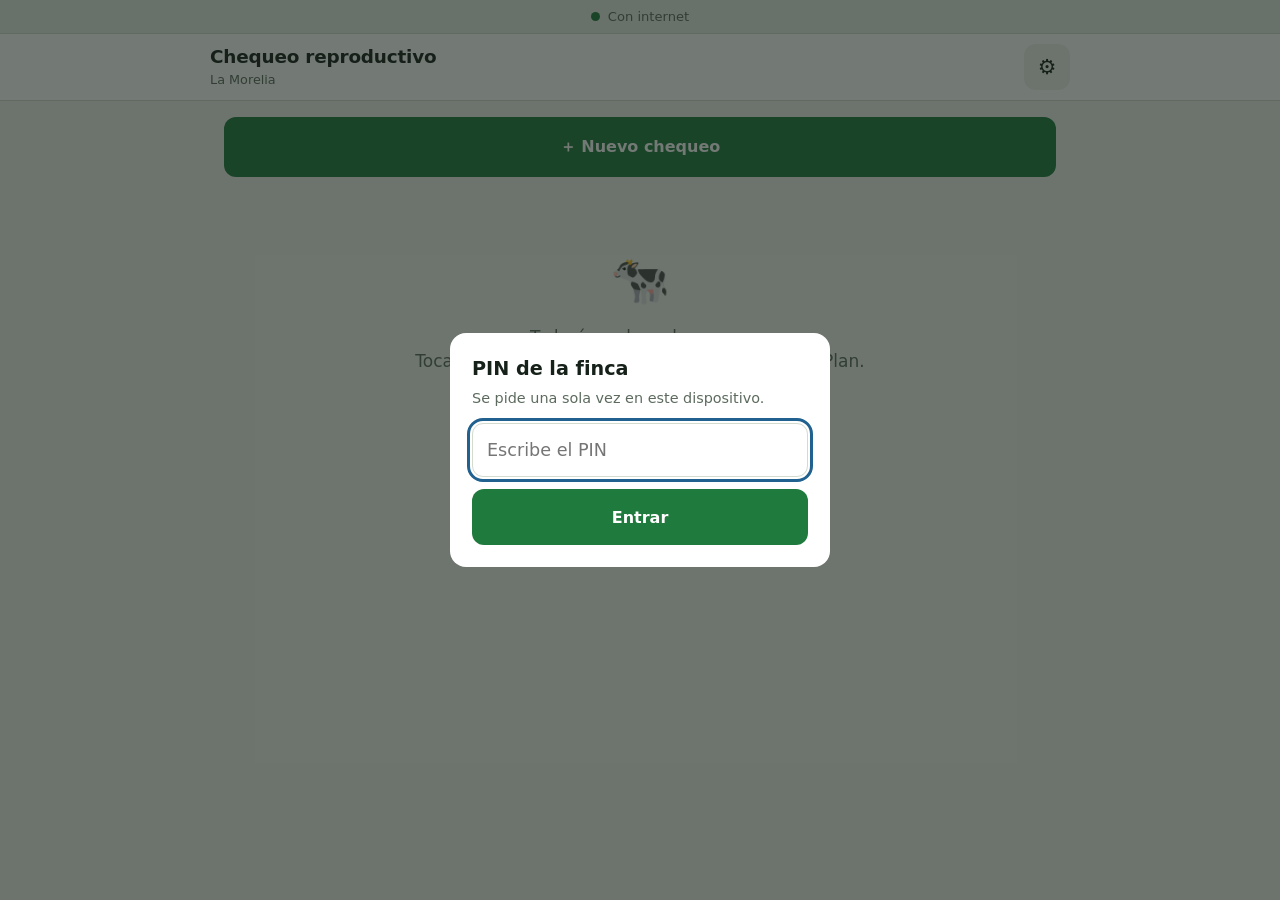
==== commit fbe048b4: "URL fija y PIN de la finca: ya no se pide la dirección en cada dispositivo comun/config.js guarda la" ====
--- a/chequeo/index.html
+++ b/chequeo/index.html
@@ -8,6 +8,7 @@
 <link rel="manifest" href="../manifest.webmanifest">
 <link rel="icon" href="../icon-192.png">
 <script src="xlsx.full.min.js"></script>
+<script src="../comun/config.js"></script>
 <style>
   :root{
     --paper:#ffffff;
@@ -384,15 +385,8 @@
     <div class="card">
       <h3>Hoja de Google</h3>
       <div class="card-sub" style="margin-bottom:12px">Los chequeos se envían aquí cuando hay internet. Cada envío agrega filas, no borra las anteriores.</div>
-      <div class="campo">
-        <label for="urlSheet">Dirección de envío</label>
-        <input type="url" id="urlSheet" placeholder="https://script.google.com/macros/s/.../exec" autocomplete="off">
-        <small>La consigues al publicar el Apps Script. Está explicado en el archivo de instalación.</small>
-      </div>
-      <div class="btn-fila">
-        <button class="btn btn-borde" onclick="probarSheet()">Probar conexión</button>
-        <button class="btn btn-verde" onclick="guardarUrl()">Guardar</button>
-      </div>
+      <div class="card-sub" style="margin-bottom:12px">La dirección de la hoja ya viene configurada en la app. El PIN de la finca se pide una sola vez en cada dispositivo.</div>
+      <button class="btn btn-borde" onclick="probarSheet()">Probar conexión</button>
       <div id="ajustesMsg" style="margin-top:12px"></div>
     </div>
 
@@ -1059,17 +1053,22 @@
    ========================================================= */
 function pedir(cuerpo){
   if (!config.urlSheet) return Promise.reject(new Error('sin-url'));
+  const pin = leerPin();
+  if (!pin) return Promise.reject(new Error('sin-pin'));
   return fetch(config.urlSheet, {
     method:'POST',
     headers:{'Content-Type':'text/plain;charset=utf-8'},
-    body: JSON.stringify(cuerpo)
+    body: JSON.stringify(Object.assign({}, cuerpo, {pin}))
   }).then(r => {
     if (!r.ok) throw new Error('http-' + r.status);
     return r.text();
   }).then(t => {
     let j;
     try { j = JSON.parse(t); } catch(e){ throw new Error('respuesta-rara'); }
-    if (!j.ok) throw new Error(j.error || 'error');
+    if (!j.ok){
+      if (j.error === 'pinInvalido') pinRechazado();
+      throw new Error(j.error || 'error');
+    }
     return j;
   });
 }
@@ -1288,14 +1287,21 @@
 }
 function enviarASheet(s){
   if (!config.urlSheet) return Promise.reject(new Error('sin-url'));
+  const pin = leerPin();
+  if (!pin) return Promise.reject(new Error('sin-pin'));
   return fetch(config.urlSheet, {
     method:'POST',
     // texto plano evita el preflight CORS que Apps Script no responde
     headers: {'Content-Type':'text/plain;charset=utf-8'},
-    body: JSON.stringify(payload(s))
+    body: JSON.stringify(Object.assign(payload(s), {pin}))
   }).then(r => {
     if (!r.ok) throw new Error('http-' + r.status);
     return r.text();
+  }).then(t => {
+    // con PIN malo la hoja responde 200 con error: no debe contar como enviado
+    let j = null; try { j = JSON.parse(t); } catch(e){}
+    if (j && j.error === 'pinInvalido'){ pinRechazado(); throw new Error('pinInvalido'); }
+    return t;
   });
 }
 function enviarSesion(){
@@ -1357,7 +1363,6 @@
    10. Ajustes
    ========================================================= */
 function pintarAjustes(){
-  document.getElementById('urlSheet').value = config.urlSheet || '';
   document.getElementById('operario').value = config.operario || '';
   const info = document.getElementById('infoAlmacen');
   const pend = sesiones.filter(s => !s.enviado && s.animales.some(a => a.resultado)).length;
@@ -1494,30 +1499,30 @@
   });
 }
 
-function guardarUrl(){
-  const u = document.getElementById('urlSheet').value.trim();
-  config.urlSheet = u;
-  dbGuardar('config', {clave:'urlSheet', valor:u}).then(() => {
-    document.getElementById('ajustesMsg').innerHTML = '<div class="aviso bien">Dirección guardada.</div>';
-    sincronizarPendientes(false);
-    revisarPreparados();
-  });
-}
 function guardarOperario(){
   config.operario = document.getElementById('operario').value.trim();
   dbGuardar('config', {clave:'operario', valor:config.operario});
 }
 function probarSheet(){
-  const u = document.getElementById('urlSheet').value.trim();
+  const u = config.urlSheet;
   const msg = document.getElementById('ajustesMsg');
-  if (!u){ msg.innerHTML = '<div class="aviso malo">Escribe primero la dirección.</div>'; return; }
   if (!navigator.onLine){ msg.innerHTML = '<div class="aviso">No hay internet en este momento.</div>'; return; }
+  const pin = leerPin();
+  if (!pin){ asegurarPin().then(probarSheet); return; }
   msg.innerHTML = '<div class="aviso">Probando…</div>';
   fetch(u, {method:'POST', headers:{'Content-Type':'text/plain;charset=utf-8'},
-    body: JSON.stringify({prueba:true, columnas:['PRUEBA'], filas:[['Conexión de prueba']]})})
+    body: JSON.stringify({prueba:true, columnas:['PRUEBA'], filas:[['Conexión de prueba']], pin})})
     .then(r => { if (!r.ok) throw new Error(r.status); return r.text(); })
-    .then(() => { msg.innerHTML = '<div class="aviso bien">Conexión correcta. Revisa la hoja: debe aparecer una fila de prueba.</div>'; })
-    .catch(e => { msg.innerHTML = '<div class="aviso malo"><b>No respondió</b>Verifica que el Apps Script esté publicado con acceso para "cualquier persona".</div>'; });
+    .then(t => {
+      let j = null; try { j = JSON.parse(t); } catch(e){}
+      if (j && j.error === 'pinInvalido'){ pinRechazado(); throw new Error('pin'); }
+      msg.innerHTML = '<div class="aviso bien">Conexión correcta. Revisa la hoja: debe aparecer una fila de prueba.</div>';
+    })
+    .catch(e => {
+      msg.innerHTML = e.message === 'pin'
+        ? '<div class="aviso malo"><b>PIN incorrecto</b>Escríbelo de nuevo.</div>'
+        : '<div class="aviso malo"><b>No respondió</b>Verifica que el Apps Script esté publicado con acceso para "cualquier persona".</div>';
+    });
 }
 
 /* =========================================================
@@ -1531,6 +1536,9 @@
 }
 window.addEventListener('online', () => { pintarRed(); sincronizarPendientes(false); if (vista === 'inicio') revisarPreparados(); });
 window.addEventListener('offline', pintarRed);
+window.addEventListener('pin-invalido', () => {
+  asegurarPin('El PIN no es correcto. Escríbelo de nuevo.').then(() => { sincronizarPendientes(false); revisarPreparados(); });
+});
 
 window.addEventListener('beforeunload', () => { if (sesion) { try { dbGuardar('sesiones', sesion); } catch(e){} } });
 
@@ -1538,13 +1546,13 @@
   pintarRed();
   pintarParams();
   if (navigator.storage && navigator.storage.persist) navigator.storage.persist().catch(()=>{});
-  Promise.all([dbLeer('config','urlSheet'), dbLeer('config','operario'), cargarSesiones()])
-    .then(([u, o]) => {
-      config.urlSheet = u ? u.valor : '';
+  Promise.all([dbLeer('config','operario'), cargarSesiones()])
+    .then(([o]) => {
+      config.urlSheet = FINCA.urlSheet; // fija, viene de comun/config.js
       config.operario = o ? o.valor : '';
       ver('inicio', true);
-      sincronizarPendientes(false);
-      revisarPreparados();
+      // el PIN se pide una vez por dispositivo; cuando ya está, se sube lo pendiente
+      asegurarPin().then(() => { sincronizarPendientes(false); revisarPreparados(); });
     })
     .catch(err => {
       console.error(err);
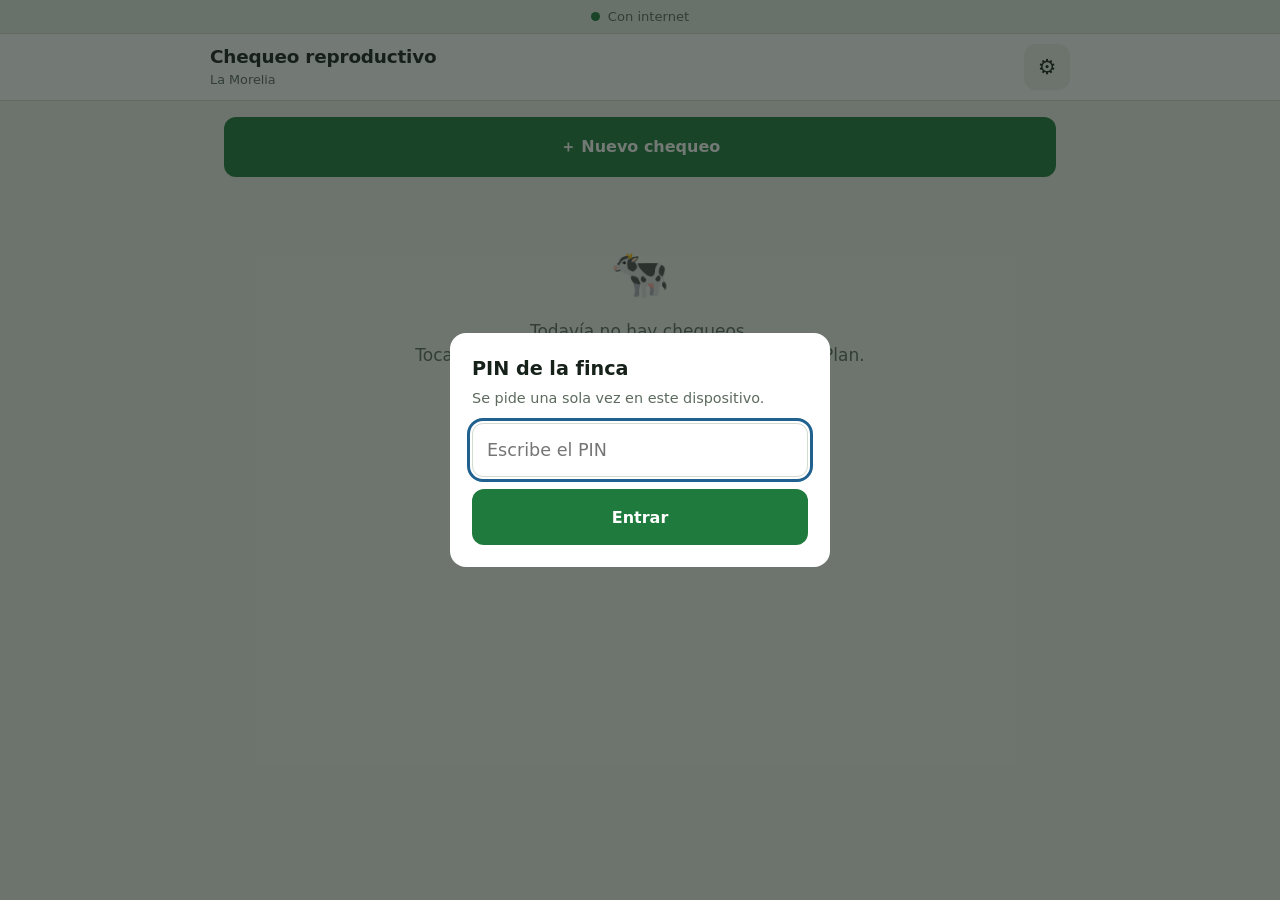
==== commit 4d962202: "Chequeos compartidos entre dispositivos y condición corporal por animal - Cada chequeo (también los " ====
--- a/chequeo/index.html
+++ b/chequeo/index.html
@@ -129,6 +129,15 @@
   .a-nota:focus{outline:none;border-color:var(--azul);box-shadow:0 0 0 3px #20618f22}
   .a-nota.tiene{border-color:#c9d6cb;background:#fbfcfa}
   .a-nota[readonly]{background:var(--panel);color:var(--muted)}
+  /* condición corporal: selector grande al lado del comentario */
+  .a-cc{
+    flex-shrink:0;min-width:112px;min-height:48px;padding:0 10px;border:1px solid var(--line);
+    border-radius:10px;background:var(--paper);font-weight:700;color:var(--muted);
+  }
+  .a-cc.tiene{border-color:#bcd9c5;background:var(--verde-suave);color:var(--verde)}
+  .a-cc:disabled{background:var(--panel);opacity:1}
+  .sync-info{font-size:0.84rem;color:var(--muted);text-align:center;margin:-6px 0 12px}
+  .sync-info.pend{color:#8a5a10}
   .ver-mas{
     background:none;color:var(--muted);font-size:0.85rem;padding:8px 2px;
     text-decoration:underline;text-underline-offset:3px;
@@ -299,6 +308,7 @@
     <div style="margin:16px 0">
       <button class="btn btn-verde" onclick="ver('cargar')">＋ Nuevo chequeo</button>
     </div>
+    <div class="sync-info" id="syncInfo"></div>
     <div id="listaSesiones"></div>
   </section>
 
@@ -373,6 +383,10 @@
         <label for="nvNota">Comentario</label>
         <input type="text" id="nvNota" autocomplete="off" placeholder="Opcional">
       </div>
+      <div class="campo">
+        <label for="nvCC">Condición corporal</label>
+        <select id="nvCC"></select>
+      </div>
       <div class="btn-fila">
         <button class="btn btn-borde" onclick="ver('campo')">Cancelar</button>
         <button class="btn btn-verde" onclick="agregarAnimal()">Agregar</button>
@@ -386,6 +400,7 @@
       <h3>Hoja de Google</h3>
       <div class="card-sub" style="margin-bottom:12px">Los chequeos se envían aquí cuando hay internet. Cada envío agrega filas, no borra las anteriores.</div>
       <div class="card-sub" style="margin-bottom:12px">La dirección de la hoja ya viene configurada en la app. El PIN de la finca se pide una sola vez en cada dispositivo.</div>
+      <div class="card-sub" style="margin-bottom:12px">Los chequeos (también los que van a medias) se comparten solos con los demás dispositivos cuando hay internet.</div>
       <button class="btn btn-borde" onclick="probarSheet()">Probar conexión</button>
       <div id="ajustesMsg" style="margin-top:12px"></div>
     </div>
@@ -402,7 +417,7 @@
       <h3>Estado del dispositivo</h3>
       <div id="infoAlmacen" class="card-sub" style="margin-top:8px"></div>
       <div style="margin-top:14px">
-        <button class="btn btn-borde" onclick="sincronizarPendientes(true)">Enviar chequeos pendientes</button>
+        <button class="btn btn-borde" onclick="sincronizarPendientes(true); sincronizarChequeos();">Enviar chequeos pendientes</button>
       </div>
     </div>
 
@@ -544,6 +559,22 @@
   const d = new Date(iso);
   return String(d.getDate()).padStart(2,'0')+'/'+String(d.getMonth()+1).padStart(2,'0')+'/'+d.getFullYear();
 }
+// Hora en ISO que nunca se repite en este dispositivo (siempre avanza al menos 1 ms):
+// con ella se decide qué cambio es más reciente al combinar dispositivos.
+let _ultimaMarca = '';
+function ahoraISO(){
+  let t = new Date().toISOString();
+  if (t <= _ultimaMarca) t = new Date(Date.parse(_ultimaMarca) + 1).toISOString();
+  _ultimaMarca = t;
+  return t;
+}
+// Condición corporal: escala de 1 a 5 en cuartos de punto.
+const CC_VALORES = (() => { const v = []; for (let x = 100; x <= 500; x += 25) v.push((x/100).toFixed(2)); return v; })();
+function ccTexto(v){ return v ? String(v).replace('.', ',') : ''; }
+function opcionesCC(actual, vacio){
+  return '<option value="">' + esc(vacio) + '</option>' +
+    CC_VALORES.map(v => '<option value="' + v + '"' + (String(actual) === v ? ' selected' : '') + '>' + ccTexto(v) + '</option>').join('');
+}
 let _toastT = null;
 function toast(msg){
   const v = document.getElementById('_toast');
@@ -579,7 +610,7 @@
   else if (v === 'sesion'){ t.textContent = 'Chequeo guardado'; s.textContent = ''; }
 
   window.scrollTo(0,0);
-  if (v === 'inicio'){ pintarSesiones(); revisarPreparados(); }
+  if (v === 'inicio'){ pintarSesiones(); revisarPreparados(); pintarSyncInfo(); }
   if (v === 'ajustes') pintarAjustes();
   if (v === 'agregar') prepararAgregar();
 }
@@ -812,18 +843,24 @@
   });
 }
 
+// Todo cambio a la sesión abierta pasa por aquí: se guarda en el dispositivo,
+// queda marcada "por subir" y se programa la subida a los demás dispositivos.
 function guardarSesion(){
   if (!sesion) return Promise.resolve();
-  sesion.actualizado = new Date().toISOString();
-  return dbGuardar('sesiones', sesion).then(() => cargarSesiones()).catch(err => {
+  sesion.actualizado = ahoraISO();
+  sesion.porSubir = true;
+  return dbGuardar('sesiones', sesion).then(() => cargarSesiones()).then(() => {
+    programarSync(4000);
+  }).catch(err => {
     toast('No se pudo guardar en el dispositivo');
     console.error(err);
   });
 }
 
+// Los chequeos marcados como borrados (esperando avisar a los demás dispositivos) no se muestran.
 function cargarSesiones(){
   return dbTodo('sesiones').then(list => {
-    sesiones = list.sort((a,b) => (b.creado || '').localeCompare(a.creado || ''));
+    sesiones = list.filter(s => !s.borrado).sort((a,b) => (b.creado || '').localeCompare(a.creado || ''));
     return sesiones;
   });
 }
@@ -904,6 +941,9 @@
         '<textarea class="a-nota' + (a.comentario ? ' tiene' : '') + '" rows="1" placeholder="Comentario" ' +
           (cerrado ? 'readonly ' : '') +
           'oninput="anotar(\'' + a.id + '\', this.value)">' + esc(a.comentario) + '</textarea>' +
+        '<select class="a-cc' + (a.cc ? ' tiene' : '') + '" aria-label="Condición corporal" ' +
+          (cerrado ? 'disabled ' : '') +
+          'onchange="ponerCC(\'' + a.id + '\', this.value, this)">' + opcionesCC(a.cc || '', 'CC —') + '</select>' +
       '</div>' +
       (a.agregado ? '' : '<button class="ver-mas" onclick="verDatos(\'' + a.id + '\', this)">Ver todos los datos</button>') +
       '<div class="a-datos oculto" id="dt_' + a.id + '"></div>' +
@@ -948,7 +988,7 @@
   if (!ok) return;
   sesion.enviado = false;
   sesion.reabierto = true;
-  sesion.reabiertoEn = new Date().toISOString();
+  sesion.reabiertoEn = ahoraISO();
   guardarSesion().then(() => {
     if (vista === 'campo') ver('campo', true); // refresca título/subtítulo
     pintarLista();
@@ -969,12 +1009,22 @@
 }
 function buscarAnimal(id){ return sesion ? sesion.animales.find(a => a.id === id) : null; }
 
+// Marca de "este animal cambió ahora". Se hace en el momento (no al guardar),
+// para que una sincronización que llegue en medio no pise lo que se está escribiendo.
+function tocar(a){
+  const t = ahoraISO();
+  if (a) a.mod = t;
+  sesion.actualizado = t;
+  sesion.porSubir = true;
+}
+
 function marcar(id, valor){
   if (sesion && sesion.enviado) return; // cerrado: de solo lectura hasta que se reabra
   const a = buscarAnimal(id);
   if (!a) return;
   a.resultado = (a.resultado === valor) ? null : valor;
   a.hora = a.resultado ? new Date().toISOString() : null;
+  tocar(a);
   sesion.enviado = false;
   guardarSesion();
   // repinta solo esta tarjeta si el filtro no la va a mover
@@ -998,9 +1048,20 @@
   const a = buscarAnimal(id);
   if (!a) return;
   a.comentario = txt;
+  tocar(a);
   sesion.enviado = false;
   clearTimeout(_notaT);
   _notaT = setTimeout(guardarSesion, 400);
+}
+function ponerCC(id, valor, el){
+  if (sesion && sesion.enviado) return; // cerrado: de solo lectura hasta que se reabra
+  const a = buscarAnimal(id);
+  if (!a) return;
+  a.cc = valor || '';
+  tocar(a);
+  sesion.enviado = false;
+  if (el) el.classList.toggle('tiene', !!a.cc);
+  guardarSesion();
 }
 function verDatos(id, btn){
   const a = buscarAnimal(id);
@@ -1024,6 +1085,7 @@
   document.getElementById('nvNum').value = '';
   document.getElementById('nvEstado').value = '';
   document.getElementById('nvNota').value = '';
+  document.getElementById('nvCC').innerHTML = opcionesCC('', 'Sin anotar');
   setTimeout(() => document.getElementById('nvNum').focus(), 100);
 }
 function agregarAnimal(){
@@ -1032,11 +1094,15 @@
   if (!num){ toast('Escribe el número del animal'); return; }
   const est = document.getElementById('nvEstado').value.trim();
   const nota = document.getElementById('nvNota').value.trim();
-  sesion.animales.unshift({
-    id: 'add_' + Date.now(),
+  const cc = document.getElementById('nvCC').value;
+  // el id lleva algo al azar: dos tablets pueden agregar animales en el mismo milisegundo
+  const nuevo = {
+    id: 'add_' + Date.now() + '_' + Math.random().toString(36).slice(2,7),
     num, estado: est || 'AGREGADO', del:'', dus:'',
-    motivos: [], datos: {}, resultado:null, comentario:nota, agregado:true, hora:null
-  });
+    motivos: [], datos: {}, resultado:null, comentario:nota, cc, agregado:true, hora:null
+  };
+  sesion.animales.unshift(nuevo);
+  tocar(nuevo);
   sesion.enviado = false;
   guardarSesion().then(() => {
     filtro = 'todas'; setFiltro('todas');
@@ -1220,6 +1286,227 @@
 }
 
 /* =========================================================
+   8b. Chequeos compartidos entre dispositivos
+   Cada dispositivo guarda todo en su IndexedDB (funciona sin internet) y,
+   cuando hay señal, sube lo que cambió y baja lo que cambiaron los demás,
+   usando la pestaña Sesiones_App de la hoja (acciones sesiones_* en apps-script.gs).
+   - s.porSubir = true: tiene cambios de este dispositivo que la hoja no tiene.
+   - s.borrado  = true: se borró; se oculta y se avisa a la hoja para que los
+                        demás también lo quiten.
+   ========================================================= */
+
+/**
+ * Combina dos versiones del mismo chequeo. MISMA regla que fusionarSesiones_ en
+ * apps-script.gs — si se cambia aquí, hay que cambiarla allá también:
+ *  - datos generales del chequeo: los de la versión cambiada más recientemente;
+ *  - cada animal: gana la versión con el cambio más reciente (mod) de ese animal;
+ *  - animales que solo están en una versión (agregados en campo): se conservan;
+ *  - borrado y reabierto, una vez puestos, se quedan;
+ *  - si algún animal cambió después del envío a la hoja, el chequeo vuelve a "sin enviar".
+ */
+function fusionarSesiones(a, b){
+  if (!a) return b;
+  if (!b) return a;
+  const base = String(b.actualizado || '') > String(a.actualizado || '') ? b : a;
+  const otra = base === a ? b : a;
+  const res = JSON.parse(JSON.stringify(base));
+  res.animales = res.animales || [];
+  const marca = x => String(x.mod || x.hora || '');
+  const posicion = {};
+  res.animales.forEach((x, i) => { posicion[x.id] = i; });
+  const agregados = [], otros = [];
+  let cambio = false; // ¿el resultado quedó distinto de la versión base?
+  (otra.animales || []).forEach(x => {
+    if (Object.prototype.hasOwnProperty.call(posicion, x.id)){
+      const i = posicion[x.id];
+      if (marca(x) > marca(res.animales[i])){ res.animales[i] = JSON.parse(JSON.stringify(x)); cambio = true; }
+    } else {
+      (x.agregado ? agregados : otros).push(JSON.parse(JSON.stringify(x)));
+      cambio = true;
+    }
+  });
+  res.animales = agregados.concat(res.animales, otros);
+  if (otra.borrado && !res.borrado){ res.borrado = true; cambio = true; }
+  if (otra.reabierto && !res.reabierto){ res.reabierto = true; cambio = true; }
+  if (res.enviado && res.enviadoEn){
+    const enviadoEn = String(res.enviadoEn);
+    if (res.animales.some(x => String(x.mod || '') > enviadoEn)){ res.enviado = false; cambio = true; }
+  }
+  // Si quedó distinto de las dos versiones, su hora debe ser más nueva que ambas:
+  // así los dispositivos que tenían cualquiera de las dos saben que deben bajarla.
+  if (cambio){
+    const t = Date.parse(res.actualizado || '');
+    res.actualizado = new Date((isNaN(t) ? Date.now() : t) + 1).toISOString();
+  }
+  return res;
+}
+
+// Lo que viaja a la hoja: todo menos la marca local de "por subir".
+function paraSubir(s){
+  const c = Object.assign({}, s);
+  delete c.porSubir;
+  return c;
+}
+
+let _sync = {corriendo: false, otraVez: false, timer: null, ultimo: null, error: false};
+
+function programarSync(ms){
+  clearTimeout(_sync.timer);
+  _sync.timer = setTimeout(sincronizarChequeos, ms);
+}
+
+// La versión "actual" de un chequeo en este dispositivo: la abierta en memoria si es esa,
+// si no, la guardada en IndexedDB.
+function versionLocal(id){
+  if (sesion && sesion.id === id) return Promise.resolve(sesion);
+  return dbLeer('sesiones', id);
+}
+
+/**
+ * Guarda en el dispositivo la versión que llegó de la hoja.
+ * `enviadaActualizado`: el `actualizado` de lo que este dispositivo mandó (si mandó algo).
+ * Si mientras tanto aquí hubo cambios nuevos, no se pisan: se combinan y siguen "por subir".
+ */
+function aplicarRemota(remota, enviadaActualizado){
+  return versionLocal(remota.id).then(local => {
+    let final;
+    if (!local){
+      final = Object.assign({}, remota, {porSubir: false});
+    } else if (local.porSubir && local.actualizado !== enviadaActualizado){
+      final = fusionarSesiones(local, remota);
+      final.porSubir = true;
+    } else {
+      final = Object.assign({}, remota, {porSubir: false});
+    }
+    if (final.borrado) return olvidarSesion(final.id);
+
+    const abierta = sesion && sesion.id === final.id;
+    if (abierta) sesion = final;
+    return dbGuardar('sesiones', final).then(() => {
+      if (abierta) repintarSesionAbierta();
+    });
+  });
+}
+
+// Quita del dispositivo un chequeo que se borró (aquí o en otro dispositivo).
+function olvidarSesion(id){
+  return dbBorrar('sesiones', id).then(() => {
+    const enDetalle = vista === 'sesion' && _sesionDetalle && _sesionDetalle.id === id;
+    const enCampo = (vista === 'campo' || vista === 'agregar') && sesion && sesion.id === id;
+    if (_sesionDetalle && _sesionDetalle.id === id) _sesionDetalle = null;
+    if (sesion && sesion.id === id) sesion = null;
+    if (enDetalle || enCampo){
+      pila = [];
+      ver('inicio', true);
+      toast('Este chequeo se borró desde otro dispositivo');
+    }
+  });
+}
+
+// Si llegaron cambios del chequeo abierto en modo campo, se repinta la lista,
+// pero no mientras alguien está escribiendo un comentario o eligiendo la CC.
+let _repintarPendiente = false;
+function repintarSesionAbierta(){
+  if (vista !== 'campo'){ return; }
+  const enfocado = document.activeElement;
+  if (enfocado && document.getElementById('lista').contains(enfocado) &&
+      (enfocado.tagName === 'TEXTAREA' || enfocado.tagName === 'SELECT')){
+    _repintarPendiente = true;
+    return;
+  }
+  _repintarPendiente = false;
+  // sin ver(): eso sube la pantalla al principio y el trabajador perdería por dónde iba
+  document.getElementById('titulo').textContent = sesion.nombre || 'Chequeo';
+  document.getElementById('subtitulo').textContent = sesion.enviado ? 'Chequeo cerrado · solo lectura' : 'Toca preñada o vacía en cada animal';
+  pintarLista();
+}
+document.getElementById('lista').addEventListener('focusout', () => {
+  setTimeout(() => { if (_repintarPendiente) repintarSesionAbierta(); }, 300);
+});
+
+/** Sube lo pendiente y baja lo nuevo. Seguro de llamar muchas veces: nunca corre dos a la vez. */
+function sincronizarChequeos(){
+  if (_sync.corriendo){ _sync.otraVez = true; return Promise.resolve(); }
+  if (!config.urlSheet || !navigator.onLine || !leerPin()){ pintarSyncInfo(); return Promise.resolve(); }
+  _sync.corriendo = true;
+  pintarSyncInfo();
+
+  let remotas = {};
+  return pedir({accion:'sesiones_lista'}).then(j => {
+    (j.sesiones || []).forEach(r => { remotas[r.id] = r; });
+    return dbTodo('sesiones');
+  }).then(locales => {
+    // en memoria puede haber cambios más nuevos que en IndexedDB (comentario a medio escribir)
+    locales = locales.map(s => (sesion && sesion.id === s.id) ? sesion : s);
+
+    const aBorrar = locales.filter(s => remotas[s.id] && remotas[s.id].borrado);
+    const aSubir = locales.filter(s => !(remotas[s.id] && remotas[s.id].borrado) && (s.porSubir || !remotas[s.id]));
+    const porId = {};
+    locales.forEach(s => { porId[s.id] = s; });
+    const aBajar = Object.keys(remotas).filter(id => {
+      const r = remotas[id];
+      if (r.borrado) return false;
+      const l = porId[id];
+      if (!l) return true;
+      if (aSubir.indexOf(l) >= 0) return false; // al subirla vuelve combinada
+      return String(r.actualizado || '') > String(l.actualizado || '');
+    });
+
+    let cadena = Promise.all(aBorrar.map(s => olvidarSesion(s.id)));
+
+    if (aSubir.length){
+      const enviadas = aSubir.map(paraSubir);
+      const marcas = {};
+      enviadas.forEach(s => { marcas[s.id] = s.actualizado; });
+      cadena = cadena.then(() => pedir({accion:'sesiones_guardar', sesiones: enviadas})).then(j => {
+        const porIdEnv = {};
+        enviadas.forEach(s => { porIdEnv[s.id] = s; });
+        return (j.sesiones || []).reduce((p, r) => p.then(() =>
+          // r.sesion vacío = la hoja quedó igual a lo que se mandó
+          aplicarRemota(r.sesion || porIdEnv[r.id], marcas[r.id])
+        ), Promise.resolve());
+      });
+    }
+
+    if (aBajar.length){
+      cadena = cadena.then(() => pedir({accion:'sesiones_traer', ids: aBajar})).then(j =>
+        (j.sesiones || []).reduce((p, r) => p.then(() => aplicarRemota(r, null)), Promise.resolve())
+      );
+    }
+    return cadena;
+  }).then(() => {
+    _sync.ultimo = new Date();
+    _sync.error = false;
+  }).catch(e => {
+    console.error('sincronizar', e);
+    _sync.error = true;
+  }).then(() => cargarSesiones()).then(() => {
+    _sync.corriendo = false;
+    if (vista === 'inicio') pintarSesiones();
+    if (vista === 'ajustes') pintarAjustes();
+    pintarSyncInfo();
+    if (_sync.otraVez){ _sync.otraVez = false; programarSync(500); }
+  });
+}
+
+function pintarSyncInfo(){
+  const el = document.getElementById('syncInfo');
+  if (!el) return;
+  dbTodo('sesiones').then(todas => {
+    const pend = todas.filter(s => s.porSubir).length;
+    let txt, malo = false;
+    if (_sync.corriendo) txt = 'Sincronizando con los demás dispositivos…';
+    else if (!navigator.onLine){ txt = pend ? 'Sin internet · ' + pend + (pend === 1 ? ' chequeo con cambios por compartir' : ' chequeos con cambios por compartir') : ''; malo = !!pend; }
+    else if (_sync.error){ txt = 'No se pudo sincronizar con los demás dispositivos. Se reintenta solo.'; malo = true; }
+    else if (_sync.ultimo) txt = '✓ Al día con los demás dispositivos · ' +
+      _sync.ultimo.toLocaleTimeString('es-CO', {hour:'numeric', minute:'2-digit'});
+    else txt = '';
+    el.textContent = txt;
+    el.classList.toggle('pend', malo);
+  }).catch(() => {});
+}
+
+/* =========================================================
    9. Exportar e enviar
    ========================================================= */
 // s es opcional: por defecto exporta la sesión abierta en modo campo,
@@ -1227,7 +1514,8 @@
 function filasExport(s){
   s = s || sesion;
   const cols = s.heads.slice();
-  const cab = cols.concat(['PARAMETRO','RESULTADO','COMENTARIO','FECHA CHEQUEO','REVISADO POR','REABIERTO']);
+  // columnas nuevas siempre al final (ver CLAUDE.md)
+  const cab = cols.concat(['PARAMETRO','RESULTADO','COMENTARIO','FECHA CHEQUEO','REVISADO POR','REABIERTO','CONDICION CORPORAL']);
   const fecha = fechaCorta(s.creado);
   const filas = [cab];
   for (const a of s.animales){
@@ -1250,7 +1538,8 @@
       a.comentario || '',
       fecha,
       s.operario || config.operario || '',
-      s.reabierto ? 'SI' : 'NO'
+      s.reabierto ? 'SI' : 'NO',
+      ccNumero(a.cc)
     ]));
   }
   return filas;
@@ -1261,7 +1550,7 @@
   try {
     const wb = XLSX.utils.book_new();
     const ws = XLSX.utils.aoa_to_sheet(filasExport(s));
-    ws['!cols'] = s.heads.map(() => ({wch:13})).concat([{wch:12},{wch:13},{wch:30},{wch:13},{wch:16},{wch:10}]);
+    ws['!cols'] = s.heads.map(() => ({wch:13})).concat([{wch:12},{wch:13},{wch:30},{wch:13},{wch:16},{wch:10},{wch:12}]);
     XLSX.utils.book_append_sheet(wb, ws, 'Chequeo');
     XLSX.writeFile(wb, 'chequeo_' + fechaCorta(s.creado).replace(/\//g,'-') + '.xlsx');
     toast('Excel descargado');
@@ -1271,17 +1560,24 @@
   }
 }
 
+// '3.25' → 3.25 (número, para que la hoja y Excel lo puedan promediar); vacío si no se anotó
+function ccNumero(v){
+  const n = parseFloat(v);
+  return Number.isFinite(n) ? n : '';
+}
 function payload(s){
   return {
     sesionId: s.id,
     fecha: s.creado,
     archivo: s.archivo || '',
     operario: s.operario || config.operario || '',
-    columnas: ['FECHA','SESION','ANIMAL','ESTADO','DEL','DUS','PARAMETRO','RESULTADO','COMENTARIO','REVISADO POR','AGREGADO EN CAMPO','REABIERTO'],
+    // columnas nuevas siempre al final, para no correr las filas viejas de la hoja
+    columnas: ['FECHA','SESION','ANIMAL','ESTADO','DEL','DUS','PARAMETRO','RESULTADO','COMENTARIO','REVISADO POR','AGREGADO EN CAMPO','REABIERTO','CONDICION CORPORAL'],
     filas: s.animales.map(a => ([
       fechaCorta(s.creado), s.id, a.num, a.estado, a.del, a.dus,
       a.motivos.join(', '), a.resultado || 'SIN REVISAR', a.comentario || '',
-      s.operario || config.operario || '', a.agregado ? 'SI' : 'NO', s.reabierto ? 'SI' : 'NO'
+      s.operario || config.operario || '', a.agregado ? 'SI' : 'NO', s.reabierto ? 'SI' : 'NO',
+      ccNumero(a.cc)
     ]))
   };
 }
@@ -1323,7 +1619,7 @@
     btn.disabled = true; btn.textContent = 'Enviando…';
     enviarASheet(sesion).then(() => {
       sesion.enviado = true;
-      sesion.enviadoEn = new Date().toISOString();
+      sesion.enviadoEn = ahoraISO();
       return guardarSesion();
     }).then(() => {
       toast('Enviado a la hoja de Google');
@@ -1346,13 +1642,16 @@
   const uno = i => {
     if (i >= pend.length){
       cargarSesiones().then(() => { if (vista === 'inicio') pintarSesiones(); });
+      if (ok) programarSync(500);
       if (ok) toast(ok + (ok === 1 ? ' chequeo enviado' : ' chequeos enviados'));
       else if (manual) toast('No se pudo enviar. Revisa la conexión.');
       return;
     }
-    const s = pend[i];
+    // si es la que está abierta, se usa la copia en memoria para no perder lo que tiene
+    const s = (sesion && sesion.id === pend[i].id) ? sesion : pend[i];
     enviarASheet(s).then(() => {
-      s.enviado = true; s.enviadoEn = new Date().toISOString(); ok++;
+      s.enviado = true; s.enviadoEn = ahoraISO(); ok++;
+      s.actualizado = ahoraISO(); s.porSubir = true;
       return dbGuardar('sesiones', s);
     }).catch(e => console.error(e)).then(() => uno(i+1));
   };
@@ -1366,7 +1665,7 @@
   document.getElementById('operario').value = config.operario || '';
   const info = document.getElementById('infoAlmacen');
   const pend = sesiones.filter(s => !s.enviado && s.animales.some(a => a.resultado)).length;
-  let txt = sesiones.length + ' chequeos guardados en la tablet · ' + pend + ' sin enviar.';
+  let txt = sesiones.length + ' chequeos en este dispositivo · ' + pend + ' sin enviar a la hoja.';
   info.textContent = txt;
   pintarListaChequeos();
   if (navigator.storage && navigator.storage.persisted){
@@ -1423,7 +1722,7 @@
     ? '<div class="aviso bien" style="margin-top:12px"><b>Enviado a la hoja de Google</b>' +
       (s.enviadoEn ? esc(fechaLarga(s.enviadoEn)) : '') +
       (s.reabierto ? ' · Se reabrió para corregir después de enviarse' : '') + '</div>'
-    : '<div class="aviso malo" style="margin-top:12px"><b>No se ha enviado a la hoja de Google</b>Solo está guardado en esta tablet.</div>';
+    : '<div class="aviso malo" style="margin-top:12px"><b>No se ha enviado a la hoja de Google</b>Todavía no está en la pestaña Chequeos. Se ve en todos los dispositivos, pero falta tocar «Guardar y enviar».</div>';
 
   html += '<div class="totales">' +
     [['Animales',tot], ['Preñadas',pren], ['Vacías',vac], ['Abortos',abo], ['Sin revisar',sinRev]]
@@ -1431,7 +1730,7 @@
   '</div></div>';
 
   html += '<div class="card"><h3>Animales</h3><div class="tabla-wrap" style="margin-top:10px"><table class="tabla-datos"><thead><tr>' +
-    '<th>Número</th><th>Estado</th><th>DEL</th><th>DUS</th><th>Parámetro</th><th>Resultado</th><th>Comentario</th>' +
+    '<th>Número</th><th>Estado</th><th>DEL</th><th>DUS</th><th>Parámetro</th><th>Resultado</th><th>CC</th><th>Comentario</th>' +
     '</tr></thead><tbody>' +
     s.animales.map(a => '<tr>' +
       '<td>' + esc(a.num) + '</td>' +
@@ -1440,6 +1739,7 @@
       '<td>' + esc(a.dus) + '</td>' +
       '<td>' + esc(a.motivos.join(', ')) + '</td>' +
       '<td>' + esc(a.resultado || 'Sin revisar') + '</td>' +
+      '<td>' + esc(ccTexto(a.cc)) + '</td>' +
       '<td>' + esc(a.comentario || '') + '</td>' +
     '</tr>').join('') +
   '</tbody></table></div></div>';
@@ -1467,12 +1767,26 @@
   if (!s) return;
   const n = s.animales.length;
 
-  // nunca se envió: no hay nada que mover en la hoja, se borra solo de la tablet
+  // nunca se envió a la pestaña Chequeos: no hay filas que mover. Se marca como borrado
+  // (sirve sin internet) y la sincronización lo quita de los demás dispositivos.
   if (!s.enviado){
-    const texto = 'Se va a borrar este chequeo de la tablet: ' + n + (n === 1 ? ' animal' : ' animales') +
-      '. Nunca se envió a la hoja de Google, así que ahí no hay nada que borrar. ¿Continuar?';
+    const texto = 'Se va a borrar este chequeo (' + n + (n === 1 ? ' animal' : ' animales') +
+      ') de todos los dispositivos. Nunca se envió a la hoja de Google, así que ahí no hay filas que borrar. ¿Continuar?';
     if (!confirm(texto)) return;
-    quitarSesionLocal_(id).then(() => { irAtras(); toast('Chequeo borrado'); });
+    const marcada = (sesion && sesion.id === id) ? sesion : s;
+    marcada.borrado = true;
+    marcada.actualizado = ahoraISO();
+    marcada.porSubir = true;
+    dbGuardar('sesiones', marcada).then(() => {
+      if (sesion && sesion.id === id) sesion = null;
+      if (_sesionDetalle && _sesionDetalle.id === id) _sesionDetalle = null;
+      return cargarSesiones();
+    }).then(() => {
+      pintarListaChequeos();
+      irAtras();
+      toast('Chequeo borrado');
+      programarSync(500);
+    });
     return;
   }
 
@@ -1534,11 +1848,19 @@
   if (navigator.onLine){ el.classList.remove('off'); t.textContent = 'Con internet'; }
   else { el.classList.add('off'); t.textContent = 'Sin internet · todo se guarda en la tablet'; }
 }
-window.addEventListener('online', () => { pintarRed(); sincronizarPendientes(false); if (vista === 'inicio') revisarPreparados(); });
-window.addEventListener('offline', pintarRed);
+window.addEventListener('online', () => { pintarRed(); sincronizarPendientes(false); sincronizarChequeos(); if (vista === 'inicio') revisarPreparados(); });
+window.addEventListener('offline', () => { pintarRed(); pintarSyncInfo(); });
 window.addEventListener('pin-invalido', () => {
-  asegurarPin('El PIN no es correcto. Escríbelo de nuevo.').then(() => { sincronizarPendientes(false); revisarPreparados(); });
+  asegurarPin('El PIN no es correcto. Escríbelo de nuevo.').then(() => { sincronizarPendientes(false); sincronizarChequeos(); revisarPreparados(); });
 });
+// al volver a la app (la tablet estuvo apagada o en otra app) se trae lo de los demás
+document.addEventListener('visibilitychange', () => {
+  if (document.visibilityState === 'visible') programarSync(300);
+});
+// y mientras está abierta, cada 45 segundos, para ver lo que marcan en otra tablet
+setInterval(() => {
+  if (document.visibilityState === 'visible') sincronizarChequeos();
+}, 45000);
 
 window.addEventListener('beforeunload', () => { if (sesion) { try { dbGuardar('sesiones', sesion); } catch(e){} } });
 
@@ -1552,7 +1874,7 @@
       config.operario = o ? o.valor : '';
       ver('inicio', true);
       // el PIN se pide una vez por dispositivo; cuando ya está, se sube lo pendiente
-      asegurarPin().then(() => { sincronizarPendientes(false); revisarPreparados(); });
+      asegurarPin().then(() => { sincronizarPendientes(false); sincronizarChequeos(); revisarPreparados(); });
     })
     .catch(err => {
       console.error(err);
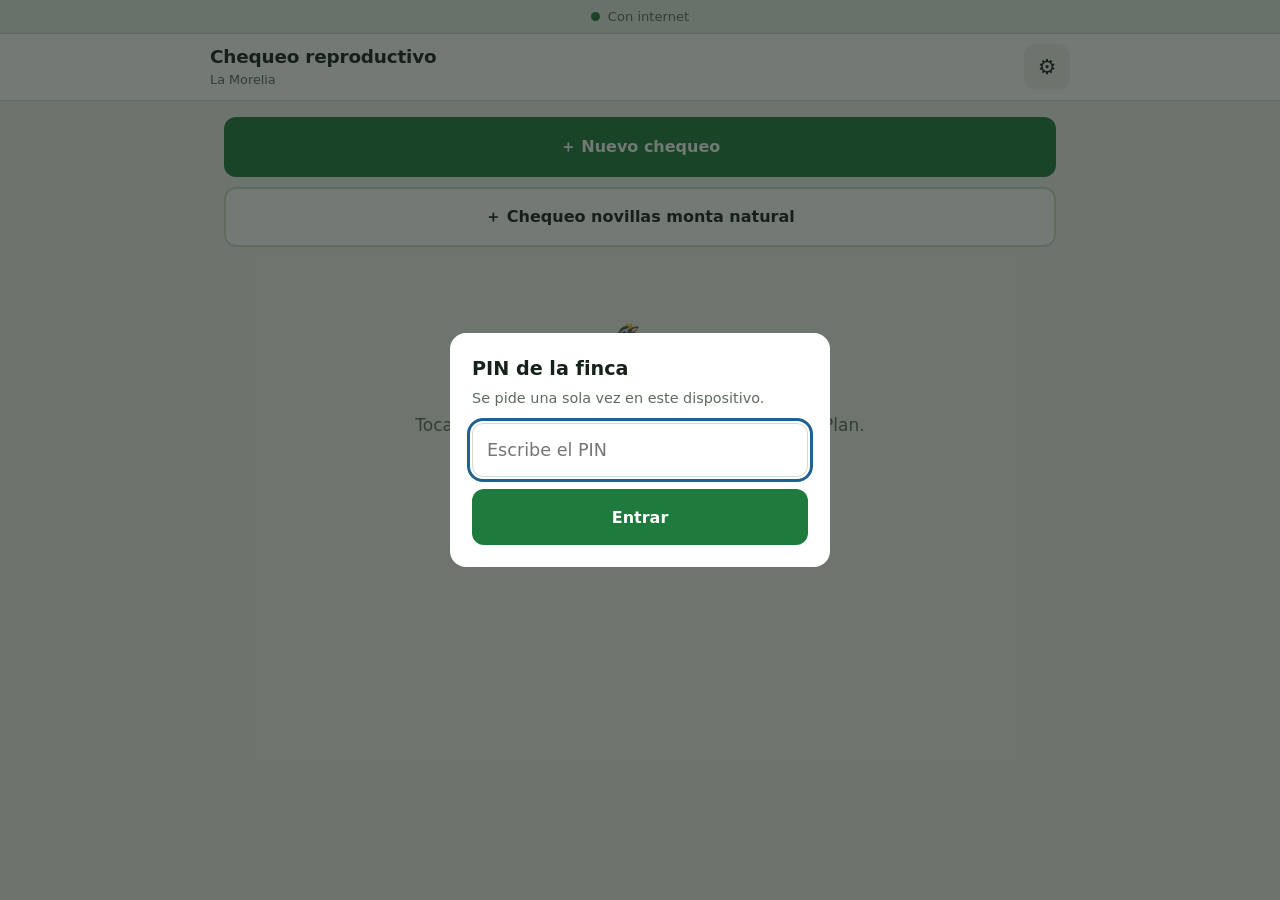
==== commit ff603b2e: "Chequeo novillas monta natural: chequeo manual sin Excel - Nuevo botón en el inicio: crea un chequeo" ====
--- a/chequeo/index.html
+++ b/chequeo/index.html
@@ -307,6 +307,7 @@
     <div id="bannerPrep" style="margin-top:16px"></div>
     <div style="margin:16px 0">
       <button class="btn btn-verde" onclick="ver('cargar')">＋ Nuevo chequeo</button>
+      <button class="btn btn-borde" style="margin-top:10px" onclick="crearChequeoNovillas()">＋ Chequeo novillas monta natural</button>
     </div>
     <div class="sync-info" id="syncInfo"></div>
     <div id="listaSesiones"></div>
@@ -348,6 +349,23 @@
 
   <!-- ================= CAMPO ================= -->
   <section id="v-campo" class="oculto">
+    <!-- solo en el chequeo de novillas: se anota cada animal con un toque -->
+    <div class="card oculto" id="entradaRapida">
+      <h3>Anotar novilla</h3>
+      <div class="campo">
+        <label for="rapNum">Número del animal</label>
+        <input type="text" id="rapNum" inputmode="numeric" autocomplete="off">
+      </div>
+      <div class="campo">
+        <label for="rapNota">Comentario</label>
+        <input type="text" id="rapNota" autocomplete="off" placeholder="Opcional">
+      </div>
+      <div class="a-btns">
+        <button class="a-btn p" onclick="anotarNovilla('PREÑADA')"><span class="mk">●</span>Preñada</button>
+        <button class="a-btn v" onclick="anotarNovilla('VACIA')"><span class="mk">●</span>Vacía</button>
+        <button class="a-btn a" onclick="anotarNovilla('ABORTO')"><span class="mk">◆</span>Aborto</button>
+      </div>
+    </div>
     <div class="busca">
       <input type="text" id="buscar" inputmode="search" placeholder="Buscar número de animal" oninput="pintarLista()">
       <button class="icon-btn" onclick="limpiarBusqueda()" aria-label="Limpiar">✕</button>
@@ -417,7 +435,7 @@
       <h3>Estado del dispositivo</h3>
       <div id="infoAlmacen" class="card-sub" style="margin-top:8px"></div>
       <div style="margin-top:14px">
-        <button class="btn btn-borde" onclick="sincronizarPendientes(true); sincronizarChequeos();">Enviar chequeos pendientes</button>
+        <button class="btn btn-borde" onclick="sincronizarChequeos(true)">Enviar chequeos pendientes</button>
       </div>
     </div>
 
@@ -528,6 +546,12 @@
 function esPrenada(a){
   return norm(a.estado).startsWith('pren');
 }
+// Chequeo de novillas en monta natural: no viene de un Excel, se anota animal por animal.
+const NOMBRE_NOVILLAS = 'Chequeo novillas monta natural';
+function esManual(s){ return !!(s && s.tipo === 'novillas'); }
+// Animales que cuentan: los quitados quedan marcados (borrado) para que la sincronización
+// no los devuelva desde otro dispositivo, pero no se muestran, no se cuentan ni se envían.
+function vivos(s){ return ((s && s.animales) || []).filter(a => !a.borrado); }
 function numero(v){
   if (v === null || v === undefined || v === '') return null;
   if (typeof v === 'number') return isFinite(v) ? v : null;
@@ -604,7 +628,7 @@
   const t = document.getElementById('titulo'), s = document.getElementById('subtitulo');
   if (v === 'inicio'){ t.textContent = 'Chequeo reproductivo'; s.textContent = 'La Morelia'; }
   else if (v === 'cargar'){ t.textContent = 'Nuevo chequeo'; s.textContent = 'Cargar y filtrar'; }
-  else if (v === 'campo'){ t.textContent = sesion ? sesion.nombre : 'Chequeo'; s.textContent = (sesion && sesion.enviado) ? 'Chequeo cerrado · solo lectura' : 'Toca preñada o vacía en cada animal'; }
+  else if (v === 'campo'){ t.textContent = sesion ? sesion.nombre : 'Chequeo'; s.textContent = (sesion && sesion.enviado) ? 'Chequeo cerrado · solo lectura' : (esManual(sesion) ? 'Anota cada novilla con su resultado' : 'Toca preñada o vacía en cada animal'); }
   else if (v === 'agregar'){ t.textContent = 'Agregar animal'; s.textContent = ''; }
   else if (v === 'ajustes'){ t.textContent = 'Ajustes'; s.textContent = ''; }
   else if (v === 'sesion'){ t.textContent = 'Chequeo guardado'; s.textContent = ''; }
@@ -814,6 +838,34 @@
   }));
 }
 
+// Chequeo sin Excel: empieza vacío y se anota cada novilla con número y resultado.
+function crearChequeoNovillas(){
+  const ahora = new Date();
+  sesion = {
+    id: 'ses_' + ahora.getTime(),
+    tipo: 'novillas',
+    creado: ahora.toISOString(),
+    nombre: NOMBRE_NOVILLAS,
+    archivo: NOMBRE_NOVILLAS, // así se distingue en la columna ARCHIVO de Resumen
+    heads: [],
+    colId: '', colStatus: '', colDel: '', colDus: '',
+    operario: config.operario || '',
+    animales: [],
+    enviado: false,
+    enviadoEn: null
+  };
+  guardarSesion().then(() => {
+    filtro = 'todas';
+    setFiltro('todas');
+    document.getElementById('buscar').value = '';
+    document.getElementById('rapNum').value = '';
+    document.getElementById('rapNota').value = '';
+    ver('campo');
+    pintarLista();
+    setTimeout(() => document.getElementById('rapNum').focus(), 100);
+  });
+}
+
 function crearSesion(){
   if (!borrador || !borrador.sel || !borrador.sel.length) return;
   const ahora = new Date();
@@ -883,7 +935,7 @@
 function animalesVisibles(){
   if (!sesion) return [];
   const q = norm(document.getElementById('buscar').value);
-  return sesion.animales.filter(a => {
+  return vivos(sesion).filter(a => {
     if (filtro === 'pend' && a.resultado) return false;
     if (filtro === 'prenadas' && a.resultado !== 'PREÑADA') return false;
     if (filtro === 'vacias' && a.resultado !== 'VACIA') return false;
@@ -908,16 +960,20 @@
   actualizarProgreso();
   actualizarEstadoCierre();
 
+  const manual = esManual(sesion);
   if (!vis.length){
-    cont.innerHTML = '<div class="vacio"><span class="ic">🔎</span>' +
-      (filtro === 'pend' ? 'No quedan animales pendientes.' : 'Ningún animal con esa búsqueda.') + '</div>';
+    cont.innerHTML = (manual && !vivos(sesion).length)
+      ? '<div class="vacio"><span class="ic">🐄</span>Todavía no hay novillas anotadas.<br>Escribe el número arriba y toca el resultado.</div>'
+      : '<div class="vacio"><span class="ic">🔎</span>' +
+        (filtro === 'pend' ? 'No quedan animales pendientes.' : 'Ningún animal con esa búsqueda.') + '</div>';
     return;
   }
 
   let html = '', estadoPrev = null;
   for (const a of vis){
     const est = a.estado || 'Sin estado';
-    if (est !== estadoPrev && !document.getElementById('buscar').value){
+    // en el de novillas todas tienen el mismo estado: el título de grupo sobra
+    if (!manual && est !== estadoPrev && !document.getElementById('buscar').value){
       html += '<div class="grupo">' + esc(est) + '</div>';
       estadoPrev = est;
     }
@@ -926,26 +982,29 @@
       '<div class="a-head">' +
         '<div class="a-num">' + esc(a.num || '—') + '</div>' +
         '<div class="a-meta">' +
-          (a.agregado ? '<span class="chip nuevo">Agregado en campo</span>' : '<span class="chip estado">' + esc(a.estado) + '</span>') +
+          (manual ? '<span class="chip estado">Novilla</span>' :
+            a.agregado ? '<span class="chip nuevo">Agregado en campo</span>' : '<span class="chip estado">' + esc(a.estado) + '</span>') +
           (a.del !== '' && a.del !== undefined ? '<span class="chip">DEL ' + esc(a.del) + '</span>' : '') +
           (a.dus !== '' && a.dus !== undefined ? '<span class="chip">DUS ' + esc(a.dus) + '</span>' : '') +
-          a.motivos.map(m => '<span class="chip param">' + esc(m) + '</span>').join('') +
+          (manual ? '' : a.motivos.map(m => '<span class="chip param">' + esc(m) + '</span>').join('')) +
         '</div>' +
       '</div>' +
       '<div class="a-btns">' +
         botonResultado(a, 'PREÑADA', 'p', '●', 'Preñada', cerrado) +
         botonResultado(a, 'VACIA', 'v', '●', 'Vacía', cerrado) +
-        (esPrenada(a) ? botonResultado(a, 'ABORTO', 'a', '◆', 'Aborto', cerrado) : '') +
+        (manual || esPrenada(a) ? botonResultado(a, 'ABORTO', 'a', '◆', 'Aborto', cerrado) : '') +
       '</div>' +
       '<div class="a-extra">' +
         '<textarea class="a-nota' + (a.comentario ? ' tiene' : '') + '" rows="1" placeholder="Comentario" ' +
           (cerrado ? 'readonly ' : '') +
           'oninput="anotar(\'' + a.id + '\', this.value)">' + esc(a.comentario) + '</textarea>' +
+        (manual ? '' :
         '<select class="a-cc' + (a.cc ? ' tiene' : '') + '" aria-label="Condición corporal" ' +
           (cerrado ? 'disabled ' : '') +
-          'onchange="ponerCC(\'' + a.id + '\', this.value, this)">' + opcionesCC(a.cc || '', 'CC —') + '</select>' +
+          'onchange="ponerCC(\'' + a.id + '\', this.value, this)">' + opcionesCC(a.cc || '', 'CC —') + '</select>') +
       '</div>' +
-      (a.agregado ? '' : '<button class="ver-mas" onclick="verDatos(\'' + a.id + '\', this)">Ver todos los datos</button>') +
+      (manual ? (cerrado ? '' : '<button class="ver-mas" onclick="quitarAnimal(\'' + a.id + '\')">Quitar de este chequeo</button>') :
+        a.agregado ? '' : '<button class="ver-mas" onclick="verDatos(\'' + a.id + '\', this)">Ver todos los datos</button>') +
       '<div class="a-datos oculto" id="dt_' + a.id + '"></div>' +
     '</article>';
   }
@@ -966,8 +1025,11 @@
     }
   }
 
+  const manual = esManual(sesion);
   const btnAg = document.getElementById('btnAgregarAnimal');
-  if (btnAg) btnAg.classList.toggle('oculto', cerrado);
+  if (btnAg) btnAg.classList.toggle('oculto', cerrado || manual);
+  const entrada = document.getElementById('entradaRapida');
+  if (entrada) entrada.classList.toggle('oculto', cerrado || !manual);
 
   const btnEnviar = document.getElementById('btnEnviar');
   if (btnEnviar){
@@ -997,11 +1059,11 @@
 }
 function actualizarProgreso(){
   if (!sesion) return;
-  const tot = sesion.animales.length;
-  const hechas = sesion.animales.filter(a => a.resultado).length;
-  const pren = sesion.animales.filter(a => a.resultado === 'PREÑADA').length;
-  const vac = sesion.animales.filter(a => a.resultado === 'VACIA').length;
-  const abo = sesion.animales.filter(a => a.resultado === 'ABORTO').length;
+  const tot = vivos(sesion).length;
+  const hechas = vivos(sesion).filter(a => a.resultado).length;
+  const pren = vivos(sesion).filter(a => a.resultado === 'PREÑADA').length;
+  const vac = vivos(sesion).filter(a => a.resultado === 'VACIA').length;
+  const abo = vivos(sesion).filter(a => a.resultado === 'ABORTO').length;
   document.getElementById('progHecho').textContent = hechas;
   document.getElementById('progTotal').textContent = tot;
   document.getElementById('progFill').style.width = (tot ? (hechas/tot*100) : 0) + '%';
@@ -1087,6 +1149,56 @@
   document.getElementById('nvNota').value = '';
   document.getElementById('nvCC').innerHTML = opcionesCC('', 'Sin anotar');
   setTimeout(() => document.getElementById('nvNum').focus(), 100);
+}
+function anotarNovilla(resultado){
+  if (!esManual(sesion) || sesion.enviado) return; // cerrado: de solo lectura hasta que se reabra
+  const inNum = document.getElementById('rapNum');
+  const inNota = document.getElementById('rapNota');
+  const num = inNum.value.trim();
+  if (!num){ toast('Escribe el número del animal'); inNum.focus(); return; }
+
+  // repetida: no se duplica, se muestra la que ya está para corregirla ahí
+  const ya = vivos(sesion).find(a => norm(a.num) === norm(num));
+  if (ya){
+    toast('La ' + num + ' ya está anotada en este chequeo');
+    filtro = 'todas'; setFiltro('todas');
+    document.getElementById('buscar').value = num;
+    pintarLista();
+    const tarjeta = document.getElementById('an_' + ya.id);
+    if (tarjeta) tarjeta.scrollIntoView({behavior:'smooth', block:'center'});
+    return;
+  }
+
+  const nuevo = {
+    // el id lleva algo al azar: dos tablets pueden anotar en el mismo milisegundo
+    id: 'nov_' + Date.now() + '_' + Math.random().toString(36).slice(2,7),
+    num, estado: 'NOVILLA', del:'', dus:'',
+    motivos: ['MONTA NATURAL'], datos: {}, resultado, comentario: inNota.value.trim(), cc: '',
+    agregado: true, hora: new Date().toISOString()
+  };
+  sesion.animales.unshift(nuevo);
+  tocar(nuevo);
+  sesion.enviado = false;
+  inNum.value = '';
+  inNota.value = '';
+  document.getElementById('buscar').value = '';
+  guardarSesion().then(() => {
+    pintarLista();
+    toast(num + ' · ' + (resultado === 'PREÑADA' ? 'Preñada' : resultado === 'VACIA' ? 'Vacía' : 'Aborto'));
+    inNum.focus();
+  });
+}
+// Quitar una novilla anotada por error. No se elimina: queda marcada como borrada (con su hora),
+// porque al combinar dispositivos un animal que solo está en una versión se conserva y volvería.
+function quitarAnimal(id){
+  if (!esManual(sesion) || sesion.enviado) return;
+  const a = buscarAnimal(id);
+  if (!a) return;
+  if (!confirm('¿Quitar la ' + a.num + ' de este chequeo?')) return;
+  a.borrado = true;
+  tocar(a);
+  sesion.enviado = false;
+  guardarSesion().then(() => { pintarLista(); toast('Se quitó la ' + a.num); });
 }
 function agregarAnimal(){
   if (sesion && sesion.enviado){ toast('Este chequeo está cerrado. Reábrelo para agregar animales.'); ver('campo'); return; }
@@ -1258,18 +1370,19 @@
     return;
   }
   cont.innerHTML = sesiones.map(s => {
-    const hechas = s.animales.filter(a => a.resultado).length;
-    const pren = s.animales.filter(a => a.resultado === 'PREÑADA').length;
-    const vac = s.animales.filter(a => a.resultado === 'VACIA').length;
-    const abo = s.animales.filter(a => a.resultado === 'ABORTO').length;
+    const vs = vivos(s);
+    const hechas = vs.filter(a => a.resultado).length;
+    const pren = vs.filter(a => a.resultado === 'PREÑADA').length;
+    const vac = vs.filter(a => a.resultado === 'VACIA').length;
+    const abo = vs.filter(a => a.resultado === 'ABORTO').length;
     const pip = s.enviado ? 'pip-sync' : (hechas ? 'pip-pend' : 'pip-local');
-    const estado = s.enviado ? 'Enviado' : (hechas === s.animales.length && hechas > 0 ? 'Sin enviar' : 'En curso');
+    const estado = s.enviado ? 'Enviado' : (hechas === vs.length && hechas > 0 ? 'Sin enviar' : 'En curso');
     return '<div class="card" style="padding:12px 14px">' +
       '<button class="ses" onclick="abrirSesion(\'' + s.id + '\')">' +
         '<span class="ses-pip ' + pip + '"></span>' +
         '<span class="ses-info">' +
           '<span class="ses-fecha">' + esc(fechaLarga(s.creado)) + '</span>' +
-          '<span class="ses-det">' + hechas + ' de ' + s.animales.length + ' revisadas · ' + pren + ' preñadas · ' + vac + ' vacías · ' + abo + ' abortos · ' + estado + '</span>' +
+          '<span class="ses-det">' + (esManual(s) ? 'Novillas monta natural · ' + vs.length + ' anotadas · ' : hechas + ' de ' + vs.length + ' revisadas · ') + pren + ' preñadas · ' + vac + ' vacías · ' + abo + ' abortos · ' + estado + '</span>' +
         '</span>' +
         '<span class="ses-flecha">›</span>' +
       '</button></div>';
@@ -1302,7 +1415,10 @@
  *  - cada animal: gana la versión con el cambio más reciente (mod) de ese animal;
  *  - animales que solo están en una versión (agregados en campo): se conservan;
  *  - borrado y reabierto, una vez puestos, se quedan;
- *  - si algún animal cambió después del envío a la hoja, el chequeo vuelve a "sin enviar".
+ *  - "por enviar" (alguien tocó «Guardar y enviar») se conserva si se pidió después de la
+ *    última reapertura;
+ *  - si a la versión enviada le llegan cambios de animales que ese envío no llevaba, la hoja
+ *    quedó atrasada: el chequeo vuelve a "sin enviar" y queda por enviar otra vez.
  */
 function fusionarSesiones(a, b){
   if (!a) return b;
@@ -1315,22 +1431,27 @@
   const posicion = {};
   res.animales.forEach((x, i) => { posicion[x.id] = i; });
   const agregados = [], otros = [];
-  let cambio = false; // ¿el resultado quedó distinto de la versión base?
+  let cambio = false;    // ¿el resultado quedó distinto de la versión base?
+  let deLaOtra = false;  // ¿entró algún animal de la otra versión?
   (otra.animales || []).forEach(x => {
     if (Object.prototype.hasOwnProperty.call(posicion, x.id)){
       const i = posicion[x.id];
-      if (marca(x) > marca(res.animales[i])){ res.animales[i] = JSON.parse(JSON.stringify(x)); cambio = true; }
+      if (marca(x) > marca(res.animales[i])){ res.animales[i] = JSON.parse(JSON.stringify(x)); cambio = deLaOtra = true; }
     } else {
       (x.agregado ? agregados : otros).push(JSON.parse(JSON.stringify(x)));
-      cambio = true;
+      cambio = deLaOtra = true;
     }
   });
   res.animales = agregados.concat(res.animales, otros);
   if (otra.borrado && !res.borrado){ res.borrado = true; cambio = true; }
   if (otra.reabierto && !res.reabierto){ res.reabierto = true; cambio = true; }
-  if (res.enviado && res.enviadoEn){
-    const enviadoEn = String(res.enviadoEn);
-    if (res.animales.some(x => String(x.mod || '') > enviadoEn)){ res.enviado = false; cambio = true; }
+  if (otra.porEnviar && !res.porEnviar && !res.enviado &&
+      String(otra.actualizado || '') > String(res.reabiertoEn || '')){ res.porEnviar = true; cambio = true; }
+  if (res.enviado){
+    const enviadoEn = String(res.enviadoEn || '');
+    if (deLaOtra || res.animales.some(x => String(x.mod || '') > enviadoEn)){
+      res.enviado = false; res.porEnviar = true; cambio = true;
+    }
   }
   // Si quedó distinto de las dos versiones, su hora debe ser más nueva que ambas:
   // así los dispositivos que tenían cualquiera de las dos saben que deben bajarla.
@@ -1348,7 +1469,7 @@
   return c;
 }
 
-let _sync = {corriendo: false, otraVez: false, timer: null, ultimo: null, error: false};
+let _sync = {corriendo: false, otraVez: false, timer: null, ultimo: null, error: false, manual: false};
 
 function programarSync(ms){
   clearTimeout(_sync.timer);
@@ -1417,17 +1538,27 @@
   _repintarPendiente = false;
   // sin ver(): eso sube la pantalla al principio y el trabajador perdería por dónde iba
   document.getElementById('titulo').textContent = sesion.nombre || 'Chequeo';
-  document.getElementById('subtitulo').textContent = sesion.enviado ? 'Chequeo cerrado · solo lectura' : 'Toca preñada o vacía en cada animal';
+  document.getElementById('subtitulo').textContent = sesion.enviado ? 'Chequeo cerrado · solo lectura' : (esManual(sesion) ? 'Anota cada novilla con su resultado' : 'Toca preñada o vacía en cada animal');
   pintarLista();
 }
 document.getElementById('lista').addEventListener('focusout', () => {
   setTimeout(() => { if (_repintarPendiente) repintarSesionAbierta(); }, 300);
 });
 
-/** Sube lo pendiente y baja lo nuevo. Seguro de llamar muchas veces: nunca corre dos a la vez. */
-function sincronizarChequeos(){
+/**
+ * Sube lo pendiente y baja lo nuevo; al final manda a la pestaña Chequeos los que alguien pidió
+ * enviar (porEnviar), ya combinados con lo de los demás dispositivos.
+ * Seguro de llamar muchas veces: nunca corre dos a la vez.
+ * `manual`: lo pidió el usuario con el botón, así que se le avisa cómo terminó el envío.
+ */
+function sincronizarChequeos(manual){
+  if (manual === true) _sync.manual = true;
   if (_sync.corriendo){ _sync.otraVez = true; return Promise.resolve(); }
-  if (!config.urlSheet || !navigator.onLine || !leerPin()){ pintarSyncInfo(); return Promise.resolve(); }
+  if (!config.urlSheet || !navigator.onLine || !leerPin()){
+    pintarSyncInfo();
+    if (_sync.manual){ _sync.manual = false; sincronizarPendientes(true); }
+    return Promise.resolve();
+  }
   _sync.corriendo = true;
   pintarSyncInfo();
 
@@ -1481,6 +1612,12 @@
     console.error('sincronizar', e);
     _sync.error = true;
   }).then(() => cargarSesiones()).then(() => {
+    // después de combinar, para no mandar a la hoja una versión atrasada
+    // (si la sincronización falló, se envía igual lo que hay en el dispositivo)
+    const manualAhora = _sync.manual;
+    _sync.manual = false;
+    return sincronizarPendientes(manualAhora);
+  }).then(() => {
     _sync.corriendo = false;
     if (vista === 'inicio') pintarSesiones();
     if (vista === 'ajustes') pintarAjustes();
@@ -1513,12 +1650,23 @@
 // pero la vista de detalle (solo lectura) puede pasar cualquier otra.
 function filasExport(s){
   s = s || sesion;
+  // novillas: no hay columnas de DairyPlan ni condición corporal, solo lo anotado
+  if (esManual(s)){
+    const fecha = fechaCorta(s.creado);
+    return [['ANIMAL','RESULTADO','COMENTARIO','FECHA CHEQUEO','REVISADO POR','REABIERTO']].concat(
+      vivos(s).map(a => {
+        const n = numero(a.num);
+        return [(n !== null && /^[\d.,\s-]+$/.test(String(a.num))) ? n : a.num,
+                a.resultado || 'SIN REVISAR', a.comentario || '', fecha,
+                s.operario || config.operario || '', s.reabierto ? 'SI' : 'NO'];
+      }));
+  }
   const cols = s.heads.slice();
   // columnas nuevas siempre al final (ver CLAUDE.md)
   const cab = cols.concat(['PARAMETRO','RESULTADO','COMENTARIO','FECHA CHEQUEO','REVISADO POR','REABIERTO','CONDICION CORPORAL']);
   const fecha = fechaCorta(s.creado);
   const filas = [cab];
-  for (const a of s.animales){
+  for (const a of vivos(s)){
     const f = cols.map(c => {
       if (a.datos && a.datos[c] !== undefined && a.datos[c] !== '') return a.datos[c];
       if (c === s.colId) return a.num;
@@ -1550,9 +1698,11 @@
   try {
     const wb = XLSX.utils.book_new();
     const ws = XLSX.utils.aoa_to_sheet(filasExport(s));
-    ws['!cols'] = s.heads.map(() => ({wch:13})).concat([{wch:12},{wch:13},{wch:30},{wch:13},{wch:16},{wch:10},{wch:12}]);
+    ws['!cols'] = esManual(s)
+      ? [{wch:12},{wch:13},{wch:30},{wch:13},{wch:16},{wch:10}]
+      : s.heads.map(() => ({wch:13})).concat([{wch:12},{wch:13},{wch:30},{wch:13},{wch:16},{wch:10},{wch:12}]);
     XLSX.utils.book_append_sheet(wb, ws, 'Chequeo');
-    XLSX.writeFile(wb, 'chequeo_' + fechaCorta(s.creado).replace(/\//g,'-') + '.xlsx');
+    XLSX.writeFile(wb, (esManual(s) ? 'novillas_monta_natural_' : 'chequeo_') + fechaCorta(s.creado).replace(/\//g,'-') + '.xlsx');
     toast('Excel descargado');
   } catch(e){
     toast('No se pudo crear el Excel');
@@ -1573,10 +1723,10 @@
     operario: s.operario || config.operario || '',
     // columnas nuevas siempre al final, para no correr las filas viejas de la hoja
     columnas: ['FECHA','SESION','ANIMAL','ESTADO','DEL','DUS','PARAMETRO','RESULTADO','COMENTARIO','REVISADO POR','AGREGADO EN CAMPO','REABIERTO','CONDICION CORPORAL'],
-    filas: s.animales.map(a => ([
+    filas: vivos(s).map(a => ([
       fechaCorta(s.creado), s.id, a.num, a.estado, a.del, a.dus,
       a.motivos.join(', '), a.resultado || 'SIN REVISAR', a.comentario || '',
-      s.operario || config.operario || '', a.agregado ? 'SI' : 'NO', s.reabierto ? 'SI' : 'NO',
+      s.operario || config.operario || '', (a.agregado && !esManual(s)) ? 'SI' : 'NO', s.reabierto ? 'SI' : 'NO',
       ccNumero(a.cc)
     ]))
   };
@@ -1602,10 +1752,13 @@
 }
 function enviarSesion(){
   if (!sesion) return;
-  const pend = sesion.animales.filter(a => !a.resultado).length;
+  if (!vivos(sesion).length){ toast('No hay animales anotados para enviar'); return; }
+  const pend = vivos(sesion).filter(a => !a.resultado).length;
   const seguir = pend === 0 || confirm('Quedan ' + pend + ' animales sin revisar. ¿Enviar de todas formas?');
   if (!seguir) return;
   sesion.operario = sesion.operario || config.operario || '';
+  // queda en cola: si ahora no se puede, lo envía la próxima sincronización (este u otro dispositivo)
+  sesion.porEnviar = true;
   guardarSesion().then(() => {
     if (!config.urlSheet){
       toast('Guardado. Falta configurar la hoja de Google.');
@@ -1620,6 +1773,7 @@
     enviarASheet(sesion).then(() => {
       sesion.enviado = true;
       sesion.enviadoEn = ahoraISO();
+      sesion.porEnviar = false;
       return guardarSesion();
     }).then(() => {
       toast('Enviado a la hoja de Google');
@@ -1631,31 +1785,36 @@
     });
   });
 }
+/**
+ * Manda a la pestaña Chequeos los que alguien pidió enviar (porEnviar) y no se pudieron mandar.
+ * Solo esos: un chequeo a medias que nadie ha enviado no se toca, porque enviarlo lo cerraría
+ * en todos los dispositivos. Lo llama sincronizarChequeos al final, ya con las versiones combinadas.
+ */
 function sincronizarPendientes(manual){
   if (!config.urlSheet || !navigator.onLine){
     if (manual) toast(config.urlSheet ? 'No hay internet' : 'Falta configurar la hoja de Google');
-    return;
-  }
-  const pend = sesiones.filter(s => !s.enviado && s.animales.some(a => a.resultado));
-  if (!pend.length){ if (manual) toast('No hay chequeos pendientes'); return; }
+    return Promise.resolve();
+  }
+  const pend = sesiones.filter(s => s.porEnviar && !s.enviado);
+  if (!pend.length){ if (manual) toast('No hay chequeos pendientes de enviar'); return Promise.resolve(); }
   let ok = 0;
   const uno = i => {
     if (i >= pend.length){
-      cargarSesiones().then(() => { if (vista === 'inicio') pintarSesiones(); });
       if (ok) programarSync(500);
       if (ok) toast(ok + (ok === 1 ? ' chequeo enviado' : ' chequeos enviados'));
       else if (manual) toast('No se pudo enviar. Revisa la conexión.');
-      return;
+      return cargarSesiones().then(() => { if (vista === 'inicio') pintarSesiones(); });
     }
     // si es la que está abierta, se usa la copia en memoria para no perder lo que tiene
     const s = (sesion && sesion.id === pend[i].id) ? sesion : pend[i];
-    enviarASheet(s).then(() => {
-      s.enviado = true; s.enviadoEn = ahoraISO(); ok++;
+    return enviarASheet(s).then(() => {
+      s.enviado = true; s.enviadoEn = ahoraISO(); s.porEnviar = false; ok++;
       s.actualizado = ahoraISO(); s.porSubir = true;
+      if (sesion && sesion.id === s.id && vista === 'campo') repintarSesionAbierta();
       return dbGuardar('sesiones', s);
     }).catch(e => console.error(e)).then(() => uno(i+1));
   };
-  uno(0);
+  return uno(0);
 }
 
 /* =========================================================
@@ -1664,7 +1823,7 @@
 function pintarAjustes(){
   document.getElementById('operario').value = config.operario || '';
   const info = document.getElementById('infoAlmacen');
-  const pend = sesiones.filter(s => !s.enviado && s.animales.some(a => a.resultado)).length;
+  const pend = sesiones.filter(s => !s.enviado && vivos(s).some(a => a.resultado)).length;
   let txt = sesiones.length + ' chequeos en este dispositivo · ' + pend + ' sin enviar a la hoja.';
   info.textContent = txt;
   pintarListaChequeos();
@@ -1684,11 +1843,11 @@
     return;
   }
   cont.innerHTML = sesiones.map(s => {
-    const estado = s.enviado ? 'Enviado' : (s.animales.some(a => a.resultado) ? 'Sin enviar' : 'Sin empezar');
+    const estado = s.enviado ? 'Enviado' : (vivos(s).some(a => a.resultado) ? 'Sin enviar' : 'Sin empezar');
     return '<button class="ses" style="padding:9px 0;border-bottom:1px dotted #e6ebe3" onclick="verDetalle(\'' + s.id + '\')">' +
       '<span class="ses-info">' +
         '<span style="font-weight:700">' + esc(fechaCorta(s.creado)) + '</span>' +
-        '<span class="ses-det">' + s.animales.length + ' animales · ' + estado + '</span>' +
+        '<span class="ses-det">' + (esManual(s) ? 'Novillas monta natural · ' : '') + vivos(s).length + ' animales · ' + estado + '</span>' +
       '</span>' +
       '<span class="ses-flecha">›</span>' +
     '</button>';
@@ -1707,15 +1866,16 @@
 function pintarDetalle(s){
   const cont = document.getElementById('resumenSesion');
   if (!cont) return;
-  const tot = s.animales.length;
-  const pren = s.animales.filter(a => a.resultado === 'PREÑADA').length;
-  const vac = s.animales.filter(a => a.resultado === 'VACIA').length;
-  const abo = s.animales.filter(a => a.resultado === 'ABORTO').length;
-  const sinRev = s.animales.filter(a => !a.resultado).length;
+  const vs = vivos(s);
+  const tot = vs.length;
+  const pren = vs.filter(a => a.resultado === 'PREÑADA').length;
+  const vac = vs.filter(a => a.resultado === 'VACIA').length;
+  const abo = vs.filter(a => a.resultado === 'ABORTO').length;
+  const sinRev = vs.filter(a => !a.resultado).length;
 
   let html = '<div class="card">' +
     '<h3>' + esc(fechaLarga(s.creado)) + '</h3>' +
-    '<div class="card-sub">Archivo: ' + esc(s.archivo || '—') + '</div>' +
+    (esManual(s) ? '<div class="card-sub">' + esc(NOMBRE_NOVILLAS) + '</div>' : '<div class="card-sub">Archivo: ' + esc(s.archivo || '—') + '</div>') +
     '<div class="card-sub">Revisó: ' + esc(s.operario || '—') + '</div>';
 
   html += s.enviado
@@ -1729,10 +1889,22 @@
       .map(([etq,val]) => '<div><b>' + val + '</b><span>' + esc(etq) + '</span></div>').join('') +
   '</div></div>';
 
+  // novillas: sin estado, DEL, DUS, parámetro ni CC (irían vacíos)
+  if (esManual(s)){
+    html += '<div class="card"><h3>Novillas</h3><div class="tabla-wrap" style="margin-top:10px"><table class="tabla-datos"><thead><tr>' +
+      '<th>Número</th><th>Resultado</th><th>Comentario</th>' +
+      '</tr></thead><tbody>' +
+      vs.map(a => '<tr>' +
+        '<td>' + esc(a.num) + '</td>' +
+        '<td>' + esc(a.resultado || 'Sin revisar') + '</td>' +
+        '<td>' + esc(a.comentario || '') + '</td>' +
+      '</tr>').join('') +
+    '</tbody></table></div></div>';
+  } else
   html += '<div class="card"><h3>Animales</h3><div class="tabla-wrap" style="margin-top:10px"><table class="tabla-datos"><thead><tr>' +
     '<th>Número</th><th>Estado</th><th>DEL</th><th>DUS</th><th>Parámetro</th><th>Resultado</th><th>CC</th><th>Comentario</th>' +
     '</tr></thead><tbody>' +
-    s.animales.map(a => '<tr>' +
+    vs.map(a => '<tr>' +
       '<td>' + esc(a.num) + '</td>' +
       '<td>' + esc(a.estado) + '</td>' +
       '<td>' + esc(a.del) + '</td>' +
@@ -1765,7 +1937,7 @@
 function borrarSesion(id){
   const s = sesiones.find(x => x.id === id);
   if (!s) return;
-  const n = s.animales.length;
+  const n = vivos(s).length;
 
   // nunca se envió a la pestaña Chequeos: no hay filas que mover. Se marca como borrado
   // (sirve sin internet) y la sincronización lo quita de los demás dispositivos.
@@ -1848,10 +2020,10 @@
   if (navigator.onLine){ el.classList.remove('off'); t.textContent = 'Con internet'; }
   else { el.classList.add('off'); t.textContent = 'Sin internet · todo se guarda en la tablet'; }
 }
-window.addEventListener('online', () => { pintarRed(); sincronizarPendientes(false); sincronizarChequeos(); if (vista === 'inicio') revisarPreparados(); });
+window.addEventListener('online', () => { pintarRed(); sincronizarChequeos(); if (vista === 'inicio') revisarPreparados(); });
 window.addEventListener('offline', () => { pintarRed(); pintarSyncInfo(); });
 window.addEventListener('pin-invalido', () => {
-  asegurarPin('El PIN no es correcto. Escríbelo de nuevo.').then(() => { sincronizarPendientes(false); sincronizarChequeos(); revisarPreparados(); });
+  asegurarPin('El PIN no es correcto. Escríbelo de nuevo.').then(() => { sincronizarChequeos(); revisarPreparados(); });
 });
 // al volver a la app (la tablet estuvo apagada o en otra app) se trae lo de los demás
 document.addEventListener('visibilitychange', () => {
@@ -1874,7 +2046,7 @@
       config.operario = o ? o.valor : '';
       ver('inicio', true);
       // el PIN se pide una vez por dispositivo; cuando ya está, se sube lo pendiente
-      asegurarPin().then(() => { sincronizarPendientes(false); sincronizarChequeos(); revisarPreparados(); });
+      asegurarPin().then(() => { sincronizarChequeos(); revisarPreparados(); });
     })
     .catch(err => {
       console.error(err);
